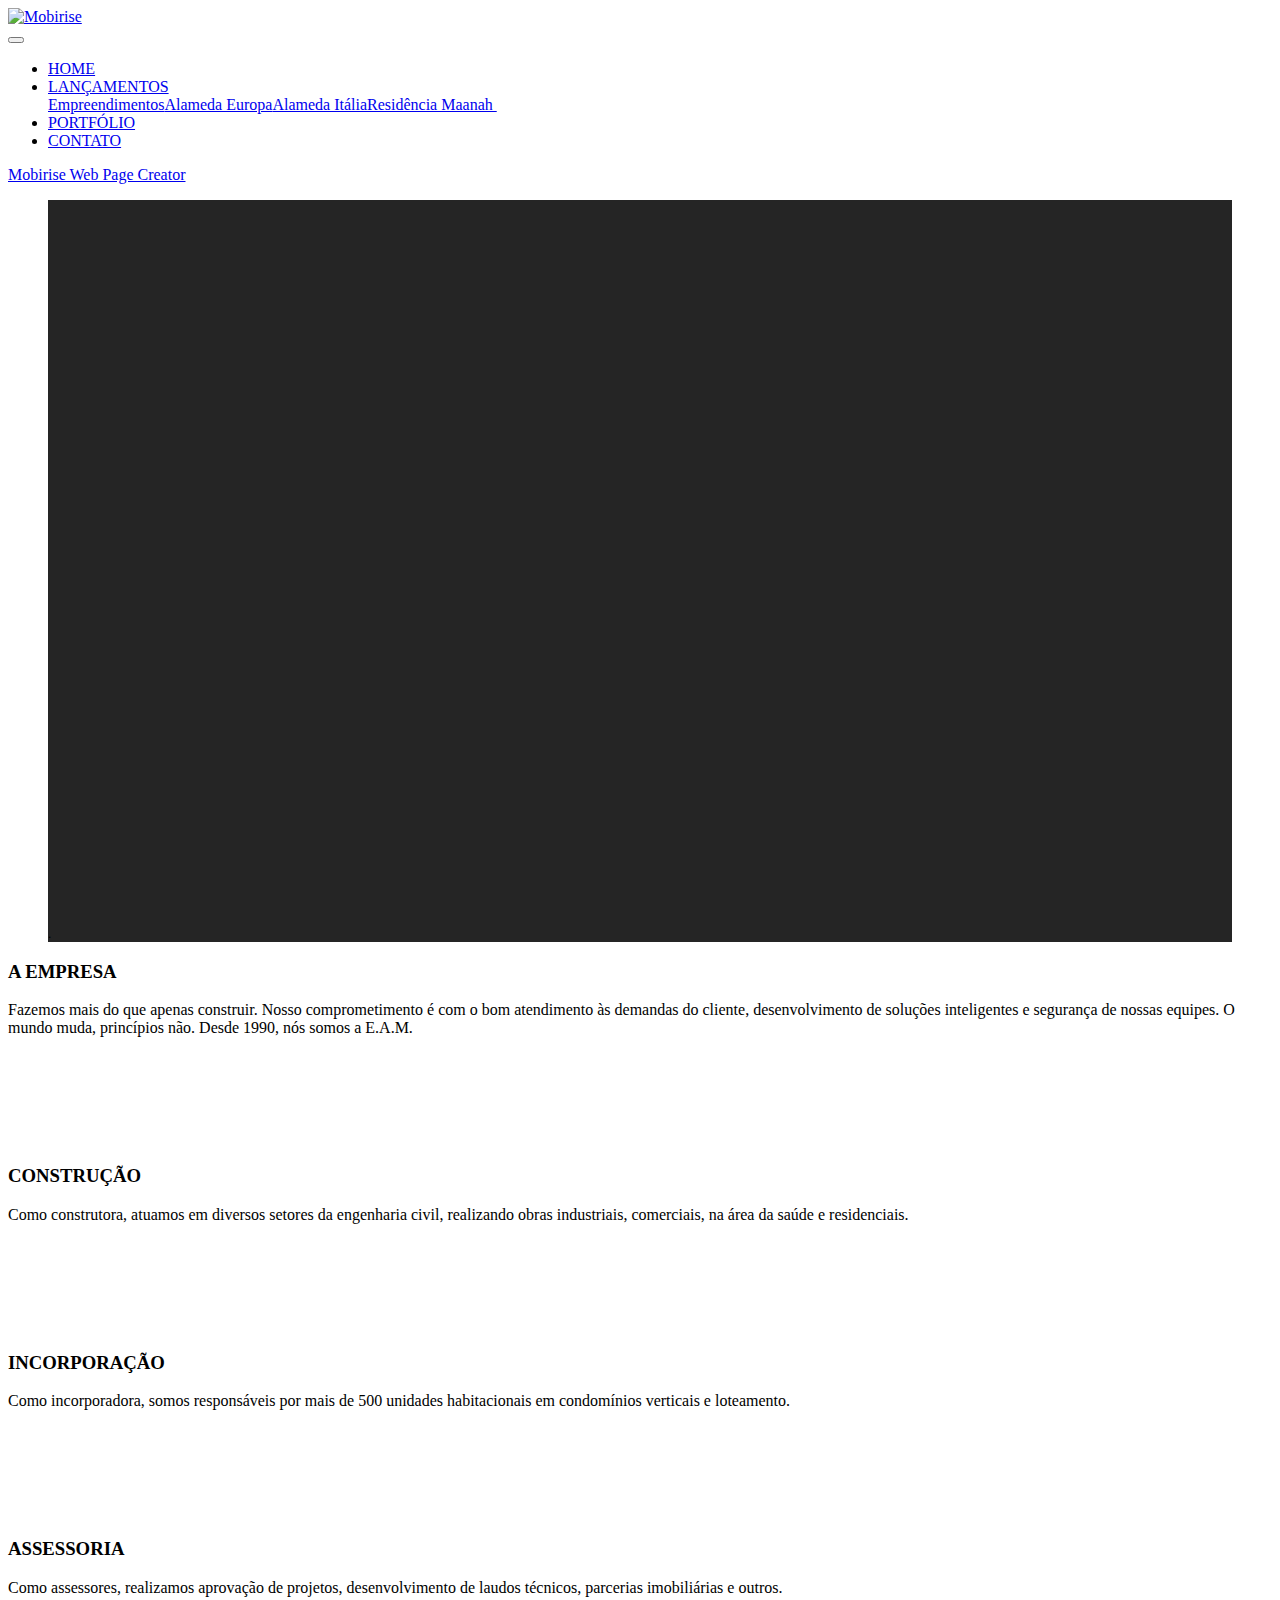
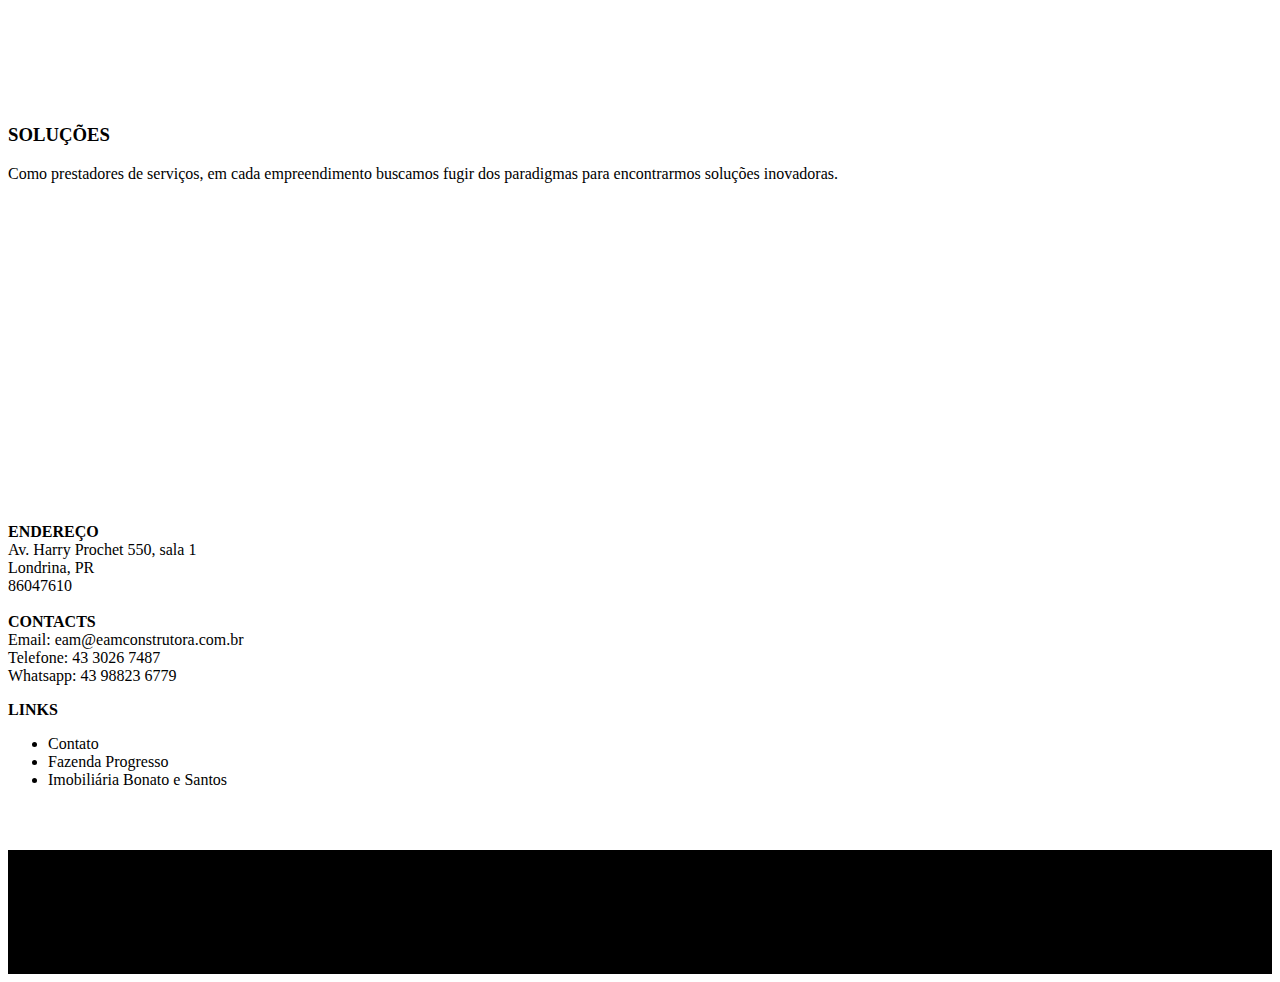
==== index.html @ e1dd5308 "Add files via upload" ====
<!DOCTYPE html>
<html>
<head>
  <!-- Site made with Mobirise Website Builder v3.12.1, https://mobirise.com -->
  <meta charset="UTF-8">
  <meta http-equiv="X-UA-Compatible" content="IE=edge">
  <meta name="generator" content="Mobirise v3.12.1, mobirise.com">
  <meta name="viewport" content="width=device-width, initial-scale=1">
  <link rel="shortcut icon" href="assets/images/home.png" type="image/x-icon">
  <meta name="description" content="">
  
  <link rel="stylesheet" href="https://fonts.googleapis.com/css?family=Roboto:700,400&amp;subset=cyrillic,latin,greek,vietnamese">
  <link rel="stylesheet" href="assets/web/assets/mobirise-icons/mobirise-icons.css">
  <link rel="stylesheet" href="assets/bootstrap/css/bootstrap.min.css">
  <link rel="stylesheet" href="assets/mobirise/css/style.css">
  <link rel="stylesheet" href="assets/dropdown-menu/style.css">
  <link rel="stylesheet" href="assets/mobirise/css/mbr-additional.css" type="text/css">
  
  
  
</head>
<body>
<section id="dropdown-menu-2btn-7">

    <nav class="navbar navbar-dropdown">

        <div class="container">

            <div class="navbar-brand">
                <a href="#bottom" class="navbar-logo"><img src="assets/images/mbr-192x128.jpg" alt="Mobirise"></a>
                
            </div>

            <button class="navbar-toggler pull-xs-right hidden-md-up" type="button" data-toggle="collapse" data-target="#exCollapsingNavbar">
                <div class="hamburger-icon"></div>
            </button>

            <ul class="nav-dropdown collapse pull-xs-right navbar-toggleable-sm nav navbar-nav" id="exCollapsingNavbar"><li class="nav-item"><a class="nav-link link" href="index.html" aria-expanded="false">HOME</a></li><li class="nav-item dropdown"><a class="nav-link link dropdown-toggle" href="lancamentos.html" aria-expanded="false" data-toggle="dropdown-submenu">LANÇAMENTOS</a><div class="dropdown-menu"><a class="dropdown-item" href="empreendimentos.html">Empreendimentos</a><a class="dropdown-item" href="alamedaeuropa.html">Alameda Europa</a><a class="dropdown-item" href="alamedaitalia.html">Alameda Itália</a><a class="dropdown-item" href="residenciamaanah.html">Residência Maanah&nbsp;</a></div></li><li class="nav-item"><a class="nav-link link" href="portfolio.html" aria-expanded="false">PORTFÓLIO</a></li><li class="nav-item"><a class="nav-link link" href="contato.html">CONTATO</a></li></ul>

        </div>

    </nav>

</section>

<section class="engine"><a rel="external" href="https://mobirise.com">Mobirise Web Page Creator</a></section><figure class="mbr-figure mbr-figure--wysiwyg mbr-figure--full-width mbr-figure--caption-outside-bottom mbr-after-navbar" id="video1-3l" style="background-color: rgb(37, 37, 37);">
    
    <div><iframe class="mbr-embedded-video" src="https://www.youtube.com/embed/7kn7x8sRwIQ?rel=0&amp;amp;showinfo=0&amp;autoplay=0&amp;loop=0" width="1280" height="720" frameborder="0" allowfullscreen></iframe></div>
    <figcaption class="mbr-figure__caption mbr-figure__caption--std-grid">
        <small class="mbr-figure__caption-small">.</small>
    </figcaption>
</figure>

<section class="mbr-section" id="header3-r">
    <div class="mbr-section__container container mbr-section__container--isolated">
        <div class="mbr-header mbr-header--wysiwyg row">
            <div class="col-sm-8 col-sm-offset-2">
                <h3 class="mbr-header__text">A EMPRESA</h3>
                <p class="mbr-header__subtext">Fazemos mais do que apenas construir. Nosso comprometimento é com o bom atendimento às demandas do cliente, desenvolvimento de soluções inteligentes e segurança de nossas equipes. O mundo muda, princípios não. Desde 1990, nós somos a E.A.M.</p>
            </div>
        </div>
    </div>
</section>

<section class="mbr-section mbr-section--relative mbr-section--fixed-size" id="features1-p" style="background-color: rgb(255, 255, 255);">
    
    
    <div class="mbr-section__container container mbr-section__container--std-top-padding" style="padding-top: 93px;">
        <div class="mbr-section__row row">
            <div class="mbr-section__col col-xs-12 col-md-3 col-sm-6">
                <div class="mbr-section__container mbr-section__container--center mbr-section__container--middle">
                    <figure class="mbr-figure"><span class="mbri-responsive mbr-iconfont mbr-iconfont-features1"></span></figure>
                </div>
                <div class="mbr-section__container mbr-section__container--middle">
                    <div class="mbr-header mbr-header--reduce mbr-header--center mbr-header--wysiwyg">
                        <h3 class="mbr-header__text">CONSTRUÇÃO</h3>
                    </div>
                </div>
                <div class="mbr-section__container mbr-section__container--last" style="padding-bottom: 93px;">
                    <div class="mbr-article mbr-article--wysiwyg">
                        <p>Como construtora, atuamos em diversos setores da engenharia civil, realizando obras industriais, comerciais, na área da saúde e residenciais.</p>
                    </div>
                </div>
                
            </div>
            <div class="mbr-section__col col-xs-12 col-md-3 col-sm-6">
                <div class="mbr-section__container mbr-section__container--center mbr-section__container--middle">
                    <figure class="mbr-figure"><span class="mbri-map-pin mbr-iconfont mbr-iconfont-features1"></span></figure>
                </div>
                <div class="mbr-section__container mbr-section__container--middle">
                    <div class="mbr-header mbr-header--reduce mbr-header--center mbr-header--wysiwyg">
                        <h3 class="mbr-header__text">INCORPORAÇÃO</h3>
                    </div>
                </div>
                <div class="mbr-section__container mbr-section__container--last" style="padding-bottom: 93px;">
                    <div class="mbr-article mbr-article--wysiwyg">
                        <p>Como incorporadora, somos responsáveis por mais de 500 unidades habitacionais em condomínios verticais e loteamento.</p>
                    </div>
                </div>
                
            </div>
            <div class="clearfix visible-sm-block"></div>
            <div class="mbr-section__col col-xs-12 col-md-3 col-sm-6">
                <div class="mbr-section__container mbr-section__container--center mbr-section__container--middle">
                    <figure class="mbr-figure"><span class="mbri-sites mbr-iconfont mbr-iconfont-features1"></span></figure>
                </div>
                <div class="mbr-section__container mbr-section__container--middle">
                    <div class="mbr-header mbr-header--reduce mbr-header--center mbr-header--wysiwyg">
                        <h3 class="mbr-header__text">ASSESSORIA</h3>
                    </div>
                </div>
                <div class="mbr-section__container mbr-section__container--last" style="padding-bottom: 93px;">
                    <div class="mbr-article mbr-article--wysiwyg">
                        <p>Como assessores, realizamos aprovação de projetos, desenvolvimento de laudos técnicos, parcerias imobiliárias e outros.</p>
                    </div>
                </div>
                
            </div>
            
            <div class="mbr-section__col col-xs-12 col-md-3 col-sm-6">
                <div class="mbr-section__container mbr-section__container--center mbr-section__container--middle">
                    <figure class="mbr-figure"><span class="mbri-magic-stick mbr-iconfont mbr-iconfont-features1"></span></figure>
                </div>
                <div class="mbr-section__container mbr-section__container--middle">
                    <div class="mbr-header mbr-header--reduce mbr-header--center mbr-header--wysiwyg">
                        <h3 class="mbr-header__text">SOLUÇÕES</h3>
                    </div>
                </div>
                <div class="mbr-section__container mbr-section__container--last" style="padding-bottom: 93px;">
                    <div class="mbr-article mbr-article--wysiwyg">
                        <p>Como prestadores de serviços, em cada empreendimento buscamos fugir dos paradigmas para encontrarmos soluções inovadoras.</p>
                    </div>
                </div>
                
            </div>
            
            
            
        </div>
    </div>
</section>

<section class="mbr-section mbr-section--relative mbr-section--fixed-size" id="contacts2-t" style="background-color: rgb(255, 255, 255);">
    
    <div class="mbr-section__container container">
        <div class="mbr-contacts mbr-contacts--wysiwyg row" style="padding-top: 45px; padding-bottom: 45px;">
            <div class="col-sm-6">
                <figure class="mbr-figure mbr-figure--wysiwyg mbr-figure--full-width mbr-figure--no-bg">
                    <div class="mbr-figure__map mbr-figure__map--short"><iframe frameborder="0" style="border:0" src="https://www.google.com/maps/embed/v1/place?key=AIzaSyA0Dx_boXQiwvdz8sJHoYeZNVTdoWONYkU&amp;q=place_id:ChIJj3dD6U9X8JQR0EjD4IgcB3w" allowfullscreen=""></iframe></div>
                </figure>
            </div>
            <div class="col-sm-6">
                <div class="row">
                    <div class="col-sm-5 col-sm-offset-1">
                        <p class="mbr-contacts__text"><strong>ENDEREÇO</strong><br>Av. Harry Prochet 550, sala 1<br>Londrina, PR<br>86047610<br><br>
<strong>CONTACTS</strong><br>Email: eam@eamconstrutora.com.br<br>Telefone: 43 3026 7487<br>Whatsapp: 43 98823 6779<br></p>
                    </div>
                    <div class="col-sm-6"><p class="mbr-contacts__text"><strong>LINKS</strong></p><ul class="mbr-contacts__list"><li>Contato</li><li>Fazenda Progresso</li><li>Imobiliária Bonato e Santos</li></ul></div>
                </div>
            </div>
        </div>
    </div>
</section>

<footer class="mbr-section mbr-section--relative mbr-section--fixed-size" id="footer1-1n" style="background-color: rgb(0, 0, 0);">
    
    <div class="mbr-section__container container">
        <div class="mbr-footer mbr-footer--wysiwyg row" style="padding-top: 36.900000000000006px; padding-bottom: 36.900000000000006px;">
            <div class="col-sm-12">
                <p class="mbr-footer__copyright">Copyright (c) 2017 Projetos Luís Gustavo Borghesan</p>
            </div>
        </div>
    </div>
</footer>


  <script src="assets/web/assets/jquery/jquery.min.js"></script>
  <script src="assets/bootstrap/js/bootstrap.min.js"></script>
  <script src="assets/smooth-scroll/smooth-scroll.js"></script>
  <script src="assets/mobirise/js/script.js"></script>
  <script src="assets/dropdown-menu/script.js"></script>
  
  
</body>
</html>
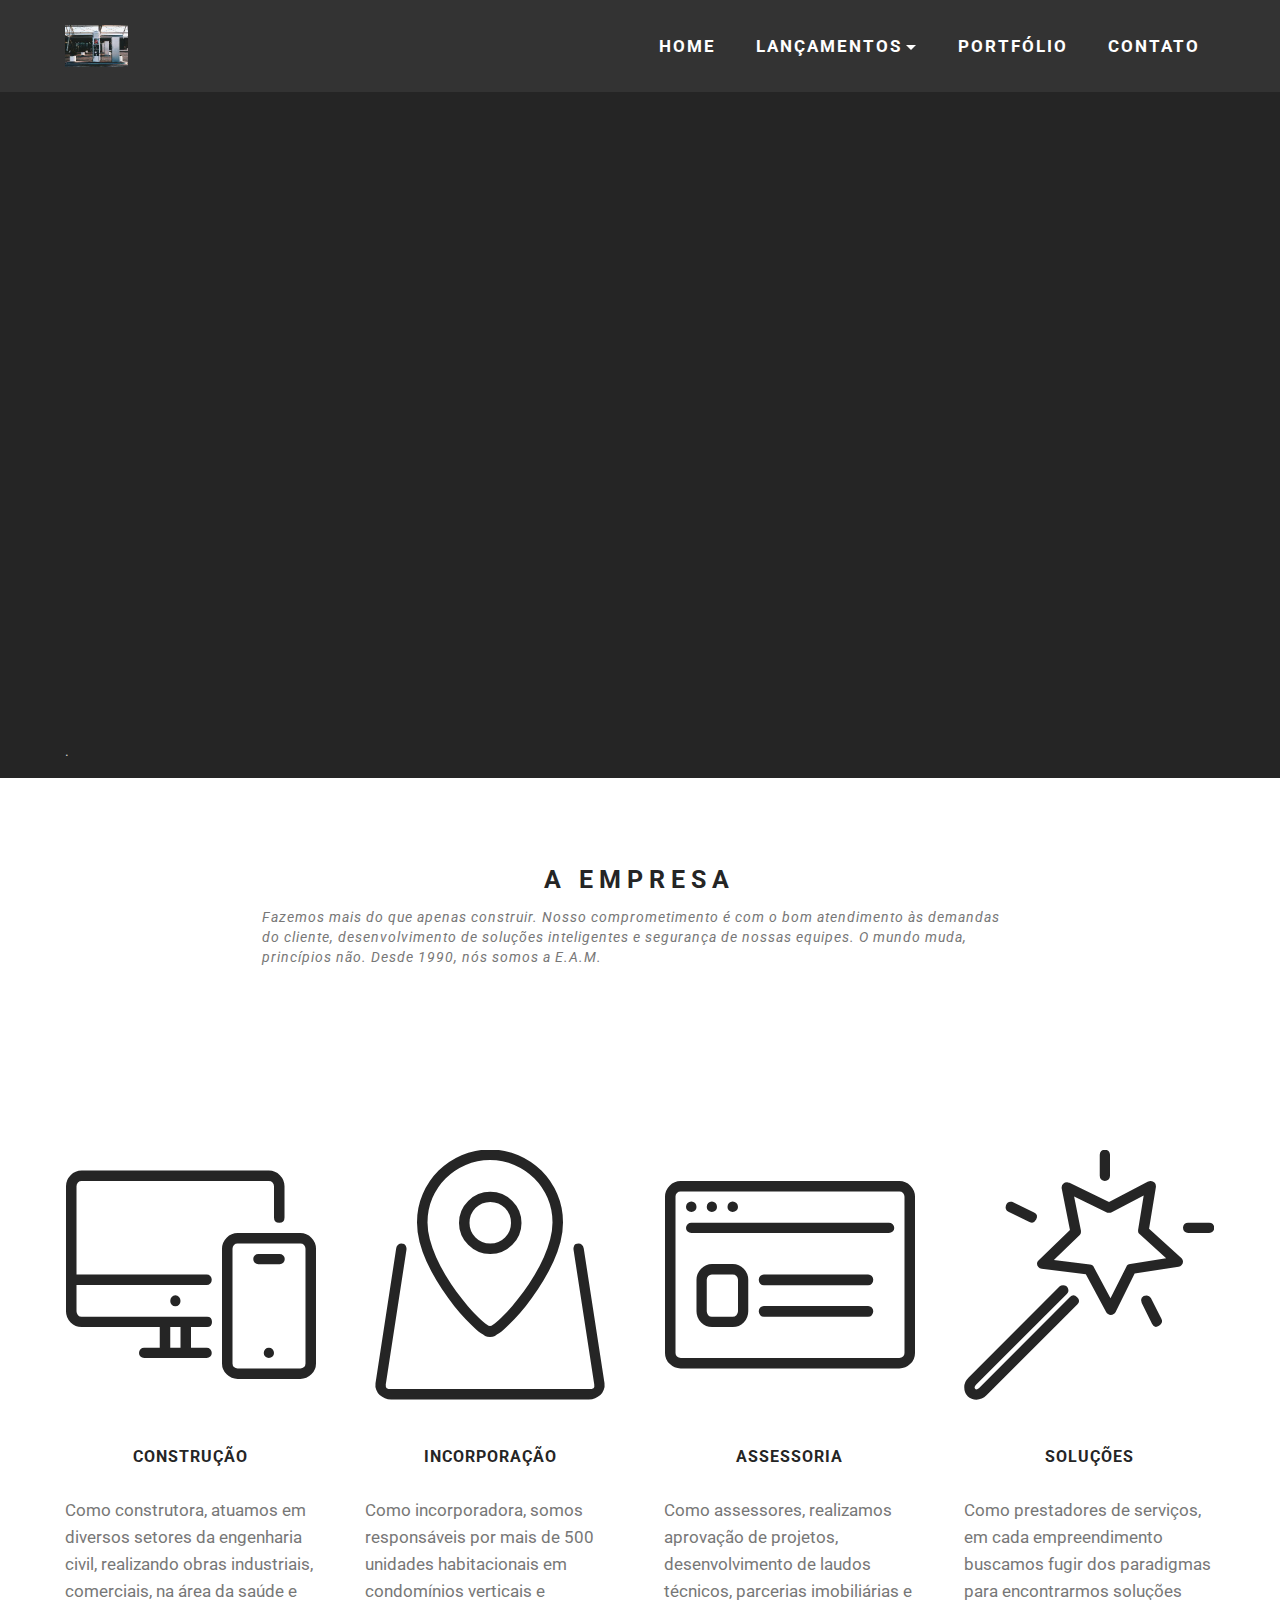
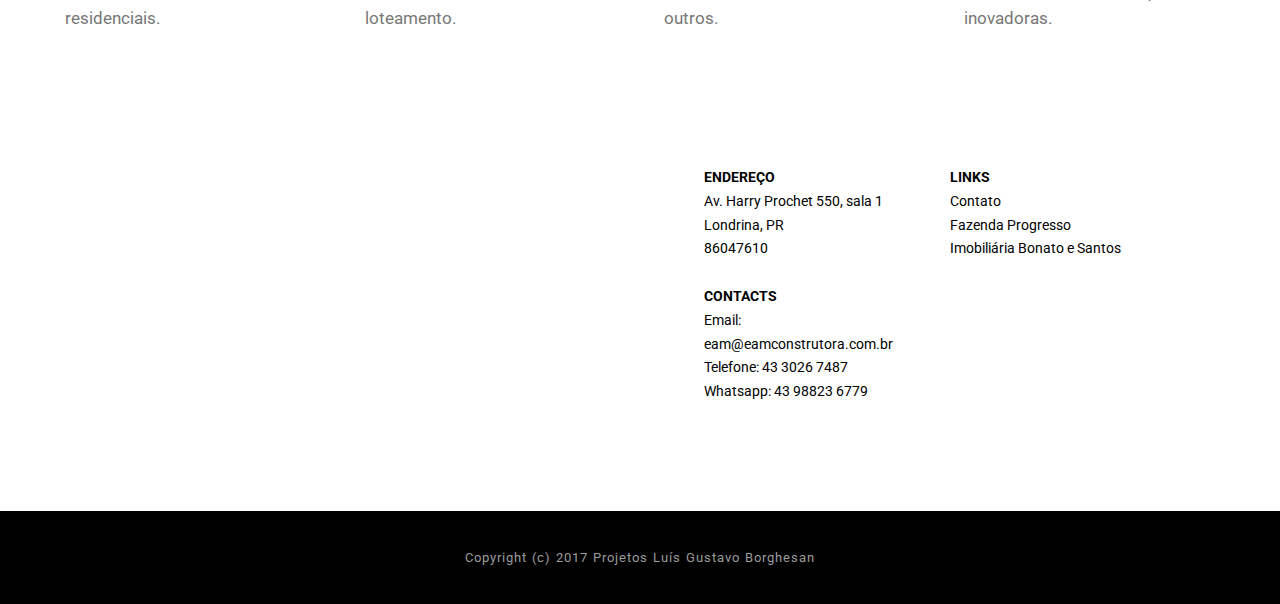
==== commit f5375c8c: "create github pages" ====
--- a/index.html
+++ b/index.html
@@ -43,7 +43,7 @@
 
 </section>
 
-<section class="engine"><a rel="external" href="https://mobirise.com">Mobirise Web Page Creator</a></section><figure class="mbr-figure mbr-figure--wysiwyg mbr-figure--full-width mbr-figure--caption-outside-bottom mbr-after-navbar" id="video1-3l" style="background-color: rgb(37, 37, 37);">
+<section class="engine"><a rel="external" href="https://mobirise.com">https://mobirise.com/</a></section><figure class="mbr-figure mbr-figure--wysiwyg mbr-figure--full-width mbr-figure--caption-outside-bottom mbr-after-navbar" id="video1-3l" style="background-color: rgb(37, 37, 37);">
     
     <div><iframe class="mbr-embedded-video" src="https://www.youtube.com/embed/7kn7x8sRwIQ?rel=0&amp;amp;showinfo=0&amp;autoplay=0&amp;loop=0" width="1280" height="720" frameborder="0" allowfullscreen></iframe></div>
     <figcaption class="mbr-figure__caption mbr-figure__caption--std-grid">
--- a/assets/web/assets/mobirise-icons/mobirise-icons.css
+++ b/assets/web/assets/mobirise-icons/mobirise-icons.css
@@ -0,0 +1,399 @@
+@font-face {
+  font-family: 'MobiriseIcons';
+  src:  url('mobirise-icons.eot?spat4u');
+  src:  url('mobirise-icons.eot?spat4u#iefix') format('embedded-opentype'),
+    url('mobirise-icons.ttf?spat4u') format('truetype'),
+    url('mobirise-icons.woff?spat4u') format('woff'),
+    url('mobirise-icons.svg?spat4u#MobiriseIcons') format('svg');
+  font-weight: normal;
+  font-style: normal;
+}
+
+[class^="mbri-"], [class*=" mbri-"] {
+  /* use !important to prevent issues with browser extensions that change fonts */
+  font-family: MobiriseIcons !important;
+  speak: none;
+  font-style: normal;
+  font-weight: normal;
+  font-variant: normal;
+  text-transform: none;
+  line-height: 1;
+
+  /* Better Font Rendering =========== */
+  -webkit-font-smoothing: antialiased;
+  -moz-osx-font-smoothing: grayscale;
+}
+
+.mbri-alert:before {
+  content: "\e900";
+}
+.mbri-android:before {
+  content: "\e901";
+}
+.mbri-apple:before {
+  content: "\e902";
+}
+.mbri-arrow-next:before {
+  content: "\e903";
+}
+.mbri-arrow-prev:before {
+  content: "\e904";
+}
+.mbri-bookmark:before {
+  content: "\e905";
+}
+.mbri-bootstrap:before {
+  content: "\e906";
+}
+.mbri-briefcase:before {
+  content: "\e907";
+}
+.mbri-browse:before {
+  content: "\e908";
+}
+.mbri-calendar:before {
+  content: "\e909";
+}
+.mbri-camera:before {
+  content: "\e90a";
+}
+.mbri-cart-add:before {
+  content: "\e90b";
+}
+.mbri-cart-full:before {
+  content: "\e90c";
+}
+.mbri-cash:before {
+  content: "\e90d";
+}
+.mbri-change-style:before {
+  content: "\e90e";
+}
+.mbri-chat:before {
+  content: "\e90f";
+}
+.mbri-clock:before {
+  content: "\e910";
+}
+.mbri-close:before {
+  content: "\e911";
+}
+.mbri-cloud:before {
+  content: "\e912";
+}
+.mbri-code:before {
+  content: "\e913";
+}
+.mbri-contact-form:before {
+  content: "\e914";
+}
+.mbri-credit-card:before {
+  content: "\e915";
+}
+.mbri-cursor-click:before {
+  content: "\e916";
+}
+.mbri-cust-feedback:before {
+  content: "\e917";
+}
+.mbri-database:before {
+  content: "\e918";
+}
+.mbri-delivery:before {
+  content: "\e919";
+}
+.mbri-desktop:before {
+  content: "\e91a";
+}
+.mbri-devices:before {
+  content: "\e91b";
+}
+.mbri-down:before {
+  content: "\e91c";
+}
+.mbri-download:before {
+  content: "\e972";
+}
+.mbri-drag-n-drop:before {
+  content: "\e91e";
+}
+.mbri-edit:before {
+  content: "\e91f";
+}
+.mbri-edit2:before {
+  content: "\e920";
+}
+.mbri-error:before {
+  content: "\e921";
+}
+.mbri-extension:before {
+  content: "\e922";
+}
+.mbri-features:before {
+  content: "\e923";
+}
+.mbri-file:before {
+  content: "\e924";
+}
+.mbri-flag:before {
+  content: "\e925";
+}
+.mbri-folder:before {
+  content: "\e926";
+}
+.mbri-gift:before {
+  content: "\e927";
+}
+.mbri-globe:before {
+  content: "\e928";
+}
+.mbri-globe-2:before {
+  content: "\e929";
+}
+.mbri-growing-chart:before {
+  content: "\e92a";
+}
+.mbri-hearth:before {
+  content: "\e92b";
+}
+.mbri-help:before {
+  content: "\e92c";
+}
+.mbri-home:before {
+  content: "\e92d";
+}
+.mbri-hot-cup:before {
+  content: "\e92e";
+}
+.mbri-idea:before {
+  content: "\e92f";
+}
+.mbri-image-gallery:before {
+  content: "\e930";
+}
+.mbri-image-slider:before {
+  content: "\e931";
+}
+.mbri-info:before {
+  content: "\e932";
+}
+.mbri-key:before {
+  content: "\e933";
+}
+.mbri-laptop:before {
+  content: "\e934";
+}
+.mbri-layers:before {
+  content: "\e935";
+}
+.mbri-left:before {
+  content: "\e936";
+}
+.mbri-letter:before {
+  content: "\e937";
+}
+.mbri-like:before {
+  content: "\e938";
+}
+.mbri-link:before {
+  content: "\e939";
+}
+.mbri-lock:before {
+  content: "\e93a";
+}
+.mbri-login:before {
+  content: "\e93b";
+}
+.mbri-logout:before {
+  content: "\e93c";
+}
+.mbri-magic-stick:before {
+  content: "\e93d";
+}
+.mbri-map-pin:before {
+  content: "\e93e";
+}
+.mbri-menu:before {
+  content: "\e93f";
+}
+.mbri-mobile:before {
+  content: "\e940";
+}
+.mbri-mobile2:before {
+  content: "\e941";
+}
+.mbri-mobirise:before {
+  content: "\e942";
+}
+.mbri-music:before {
+  content: "\e943";
+}
+.mbri-new-file:before {
+  content: "\e944";
+}
+.mbri-opened-folder:before {
+  content: "\e945";
+}
+.mbri-pages:before {
+  content: "\e946";
+}
+.mbri-paper-plane:before {
+  content: "\e947";
+}
+.mbri-paperclip:before {
+  content: "\e948";
+}
+.mbri-photo:before {
+  content: "\e949";
+}
+.mbri-photos:before {
+  content: "\e94a";
+}
+.mbri-pin:before {
+  content: "\e94b";
+}
+.mbri-play:before {
+  content: "\e94c";
+}
+.mbri-plus:before {
+  content: "\e94d";
+}
+.mbri-preview:before {
+  content: "\e94e";
+}
+.mbri-print:before {
+  content: "\e94f";
+}
+.mbri-protect:before {
+  content: "\e950";
+}
+.mbri-question:before {
+  content: "\e951";
+}
+.mbri-quote:before {
+  content: "\e952";
+}
+.mbri-refresh:before {
+  content: "\e953";
+}
+.mbri-responsive:before {
+  content: "\e954";
+}
+.mbri-right:before {
+  content: "\e955";
+}
+.mbri-rocket:before {
+  content: "\e956";
+}
+.mbri-sad-face:before {
+  content: "\e957";
+}
+.mbri-sale:before {
+  content: "\e958";
+}
+.mbri-save:before {
+  content: "\e959";
+}
+.mbri-search:before {
+  content: "\e95a";
+}
+.mbri-setting:before {
+  content: "\e95b";
+}
+.mbri-setting2:before {
+  content: "\e95c";
+}
+.mbri-setting3:before {
+  content: "\e95d";
+}
+.mbri-share:before {
+  content: "\e95e";
+}
+.mbri-shopping-bag:before {
+  content: "\e95f";
+}
+.mbri-shopping-basket:before {
+  content: "\e960";
+}
+.mbri-shopping-cart:before {
+  content: "\e961";
+}
+.mbri-sites:before {
+  content: "\e962";
+}
+.mbri-smile-face:before {
+  content: "\e963";
+}
+.mbri-speed:before {
+  content: "\e964";
+}
+.mbri-star:before {
+  content: "\e965";
+}
+.mbri-success:before {
+  content: "\e966";
+}
+.mbri-sun:before {
+  content: "\e967";
+}
+.mbri-tablet:before {
+  content: "\e968";
+}
+.mbri-target:before {
+  content: "\e969";
+}
+.mbri-timer:before {
+  content: "\e96a";
+}
+.mbri-to-ftp:before {
+  content: "\e96b";
+}
+.mbri-to-local-drive:before {
+  content: "\e96c";
+}
+.mbri-touch-swipe:before {
+  content: "\e96d";
+}
+.mbri-touch:before {
+  content: "\e96e";
+}
+.mbri-trash:before {
+  content: "\e96f";
+}
+.mbri-unlock:before {
+  content: "\e970";
+}
+.mbri-up:before {
+  content: "\e971";
+}
+.mbri-upload:before {
+  content: "\e91d";
+}
+.mbri-user:before {
+  content: "\e973";
+}
+.mbri-user2:before {
+  content: "\e974";
+}
+.mbri-users:before {
+  content: "\e975";
+}
+.mbri-video:before {
+  content: "\e976";
+}
+.mbri-video-play:before {
+  content: "\e977";
+}
+.mbri-watch:before {
+  content: "\e978";
+}
+.mbri-website-theme:before {
+  content: "\e979";
+}
+.mbri-wifi:before {
+  content: "\e97a";
+}
+.mbri-windows:before {
+  content: "\e97b";
+}
+
--- a/assets/mobirise/css/style.css
+++ b/assets/mobirise/css/style.css
@@ -0,0 +1,1744 @@
+.is-builder .animated {
+  -webkit-animation-name: none !important;
+  animation-name: none !important;
+}
+html {
+  position: relative;
+  min-height: 100%;
+}
+.mbr-embedded-video {
+  position: relative;
+}
+.mbr-background-video,
+.mbr-background-video-preview {
+  bottom: 0;
+  left: 0;
+  overflow: hidden;
+  position: absolute;
+  right: 0;
+  top: 0;
+}
+.mbr-parallax-background,
+.mbr-background {
+  background-attachment: fixed !important;
+  background-position: 50% 0;
+  background-repeat: no-repeat;
+  background-size: cover !important;
+}
+.mbr-hidden-scrollbar .mbr-parallax-background {
+  background-size: auto 130%;
+}
+.mobile .mbr-parallax-background {
+  background-attachment: scroll !important;
+}
+.mbr-background {
+  background-attachment: scroll !important;
+}
+.mbr-navbar {
+  position: relative;
+  width: 100%;
+}
+.mbr-navbar:before {
+  content: "";
+  display: block;
+}
+.mbr-navbar__brand-link:after,
+.mbr-navbar__brand-img {
+  max-height: 74px;
+  height: 100%;
+}
+.mbr-navbar:before,
+.mbr-navbar__container {
+  height: 98px;
+}
+.mbr-navbar--ss .mbr-navbar__brand-link:after,
+.mbr-navbar--ss .mbr-navbar__brand-img {
+  height: 74px;
+}
+.mbr-navbar--ss:before,
+.mbr-navbar--ss .mbr-navbar__container {
+  height: 98px;
+}
+.mbr-navbar--xs .mbr-navbar__brand-link:after,
+.mbr-navbar--xs .mbr-navbar__brand-img {
+  height: 32px;
+}
+.mbr-navbar--xs:before,
+.mbr-navbar--xs .mbr-navbar__container {
+  height: 56px;
+}
+.mbr-navbar--s .mbr-navbar__brand-link:after,
+.mbr-navbar--s .mbr-navbar__brand-img {
+  height: 48px;
+}
+.mbr-navbar--s:before,
+.mbr-navbar--s .mbr-navbar__container {
+  height: 72px;
+}
+.mbr-navbar--m .mbr-navbar__brand-link:after,
+.mbr-navbar--m .mbr-navbar__brand-img {
+  height: 64px;
+}
+.mbr-navbar--m:before,
+.mbr-navbar--m .mbr-navbar__container {
+  height: 88px;
+}
+.mbr-navbar--l .mbr-navbar__brand-link:after,
+.mbr-navbar--l .mbr-navbar__brand-img {
+  height: 96px;
+}
+.mbr-navbar--l:before,
+.mbr-navbar--l .mbr-navbar__container {
+  height: 120px;
+}
+.mbr-navbar--xl .mbr-navbar__brand-link:after,
+.mbr-navbar--xl .mbr-navbar__brand-img {
+  height: 128px;
+}
+.mbr-navbar--xl:before,
+.mbr-navbar--xl .mbr-navbar__container {
+  height: 152px;
+}
+.mbr-navbar--short .mbr-navbar__brand-link:after,
+.mbr-navbar--short .mbr-navbar__brand-img {
+  height: 40px;
+}
+.mbr-navbar--short .mbr-brand__logo .mbr-iconfont{
+  font-size: 40px;
+}
+.mbr-navbar--short:before,
+.mbr-navbar--short .mbr-navbar__container {
+  height: 64px;
+}
+.mbr-navbar--short .mbr-navbar__container {
+  padding: 12px 0;
+}
+@media (max-width: 767px) {
+  .mbr-navbar--short .mbr-navbar__brand-link:after,
+  .mbr-navbar--short .mbr-navbar__brand-img {
+    height: 31px;
+  }
+  .mbr-navbar--short:before,
+  .mbr-navbar--short .mbr-navbar__container {
+    height: 45px;
+  }
+  .mbr-navbar--short .mbr-navbar__container {
+    padding: 7px 0;
+  }
+}
+.mbr-navbar__brand-img {
+  position: relative;
+}
+.mbr-navbar__brand-img,
+.mbr-navbar__container,
+.mbr-navbar__section {
+  -webkit-transition: all 300ms ease-in-out 0s;
+  -o-transition: all 300ms ease-in-out 0s;
+  transition: all 300ms ease-in-out 0s;
+}
+.mbr-navbar__section {
+  background: #2c2c2c;
+  height: auto;
+  position: absolute;
+  top: 0;
+  width: 100%;
+  z-index: 1000;
+}
+.mbr-navbar__container {
+  display: table;
+  padding: 12px 0;
+  width: 100%;
+}
+.mbr-navbar__menu-box {
+  display: table;
+  width: 100%;
+}
+.mbr-navbar__menu-box--inline-left,
+.mbr-navbar__menu-box--inline-center,
+.mbr-navbar__menu-box--inline-right {
+  display: block;
+  text-align: left;
+}
+.mbr-navbar__menu-box--inline-center {
+  text-align: center;
+}
+.mbr-navbar__menu-box--inline-right {
+  text-align: right;
+}
+.mbr-navbar__column {
+  display: table-cell;
+  vertical-align: middle;
+}
+.mbr-navbar__column--xxs {
+  width: 1%;
+}
+.mbr-navbar__column--xs {
+  width: 10%;
+}
+.mbr-navbar__column--s {
+  width: 20%;
+}
+.mbr-navbar__column--m {
+  width: 30%;
+}
+.mbr-navbar__column--l {
+  width: 40%;
+}
+.mbr-navbar__column--xl {
+  width: 50%;
+}
+.mbr-navbar__menu-box--inline-left .mbr-navbar__column,
+.mbr-navbar__menu-box--inline-center .mbr-navbar__column,
+.mbr-navbar__menu-box--inline-right .mbr-navbar__column {
+  display: inline-block;
+}
+.mbr-navbar__items {
+  float: left;
+  padding-left: 0px;
+  position: relative;
+  left: -20px;
+}
+.mbr-navbar__items--right {
+  float: right;
+  left: 0;
+}
+.float-left {
+  float: left;
+}
+.mbr-navbar__item {
+  display: block;
+  float: left;
+  position: relative;
+}
+.mbr-navbar__hamburger {
+  display: none;
+  margin-top: -11px;
+  position: absolute;
+  right: 0;
+  top: 50%;
+  z-index: 10000;
+}
+.mbr-navbar--collapsed .mbr-navbar__container {
+  position: relative;
+}
+.mbr-navbar--collapsed .mbr-navbar__column {
+  display: block;
+  width: 100%;
+}
+.mbr-navbar--collapsed .mbr-navbar__items--right {
+  padding-top: 13px;
+}
+.mbr-navbar--collapsed .mbr-navbar__menu {
+  background: rgba(0, 0, 0, 0.9);
+  display: none;
+  height: 100%;
+  left: 0;
+  position: fixed;
+  top: 0;
+  width: 100%;
+  z-index: 9999;
+}
+.mbr-navbar--collapsed .mbr-navbar__menu-box {
+  display: table-cell;
+  vertical-align: middle;
+}
+.mbr-navbar--collapsed .mbr-navbar__items {
+  float: none;
+}
+.mbr-navbar--collapsed .mbr-navbar__item {
+  float: none;
+}
+.mbr-navbar--collapsed .mbr-navbar__hamburger {
+  display: block;
+}
+.mbr-navbar--collapsed.mbr-navbar--open .mbr-navbar__menu {
+  display: table;
+}
+.mbr-navbar--collapsed.mbr-navbar--open:not(.mbr-navbar--sticky) .mbr-navbar__section {
+  background: none;
+  position: fixed;
+}
+.mbr-navbar--collapsed.mbr-navbar--open .mbr-navbar__brand {
+  visibility: hidden;
+}
+.mbr-navbar--collapsed.mbr-navbar--sticky.mbr-navbar--open .mbr-navbar__brand {
+  visibility: visible;
+}
+.mbr-navbar--collapsed.mbr-navbar--open .mbr-navbar__brand-img,
+.mbr-navbar--collapsed.mbr-navbar--open .mbr-navbar__container {
+  -webkit-transition: none;
+  -o-transition: none;
+  transition: none;
+}
+.mbr-navbar--freeze.mbr-navbar--collapsed.mbr-navbar--open .mbr-navbar__hamburger,
+.mbr-navbar--freeze.mbr-navbar--collapsed.mbr-navbar--open .mbr-navbar__hamburger:hover {
+  color: #fff !important;
+}
+.mbr-navbar--sticky .mbr-navbar__section {
+  position: fixed;
+}
+.mbr-navbar--absolute {
+  position: absolute;
+}
+/* fix for popup menu conflict */
+@media (max-width: 480px) {
+  .mbr-navbar--absolute.mbr-navbar[id^=menu-] {
+    position: absolute;
+  }
+}
+.mbr-navbar--transparent .mbr-navbar__section {
+  background: none;
+}
+.mbr-navbar--stuck .mbr-navbar__section,
+.mbr-navbar--relative .mbr-navbar__section {
+  background: #2c2c2c;
+}
+@media (max-width: 991px) {
+  .mbr-navbar--auto-collapse .mbr-navbar__container {
+    position: relative;
+  }
+  .mbr-navbar--auto-collapse .mbr-navbar__column {
+    display: block;
+    width: 100%;
+  }
+  .mbr-navbar__column {
+    max-height: 100vh;
+    overflow-x: hidden;
+    overflow-y:auto;
+  }
+  .mbr-navbar__column::-webkit-scrollbar {
+    display:none;
+  }
+  .mbr-navbar--auto-collapse .mbr-navbar__items--right {
+    padding-top: 13px;
+  }
+  .mbr-navbar--auto-collapse .mbr-navbar__menu {
+    background: rgba(0, 0, 0, 0.9);
+    display: none;
+    height: 100%;
+    left: 0;
+    position: fixed;
+    top: 0;
+    width: 100%;
+    z-index: 9999;
+  }
+  .mbr-navbar--auto-collapse .mbr-navbar__menu-box {
+    display: table-cell;
+    vertical-align: middle;
+  }
+  .mbr-navbar--auto-collapse .mbr-navbar__items {
+    float: none;
+  }
+  .mbr-navbar--auto-collapse .mbr-navbar__item {
+    float: none;
+  }
+  .mbr-navbar--auto-collapse .mbr-navbar__hamburger {
+    display: block;
+  }
+  .mbr-navbar--auto-collapse.mbr-navbar--open .mbr-navbar__menu {
+    display: table;
+  }
+  .mbr-navbar--auto-collapse.mbr-navbar--open:not(.mbr-navbar--sticky) .mbr-navbar__section {
+    background: none;
+    position: fixed;
+  }
+  .mbr-navbar--auto-collapse.mbr-navbar--open .mbr-navbar__brand {
+    visibility: hidden;
+  }
+  .mbr-navbar--auto-collapse.mbr-navbar--sticky.mbr-navbar--open .mbr-navbar__brand {
+    visibility: visible;
+  }
+  .mbr-navbar--auto-collapse.mbr-navbar--open .mbr-navbar__brand-img,
+  .mbr-navbar--auto-collapse.mbr-navbar--open .mbr-navbar__container {
+    -webkit-transition: none;
+    -o-transition: none;
+    transition: none;
+  }
+}
+.mbr-after-navbar:before {
+  content: "";
+  display: block;
+  height: 98px;
+}
+.mbr-hamburger {
+  cursor: pointer;
+  height: 23px;
+  width: 30px;
+}
+.mbr-hamburger:focus {
+  outline: none;
+}
+.mbr-hamburger__line,
+.mbr-hamburger__line:before,
+.mbr-hamburger__line:after {
+  content: "";
+  position: absolute;
+  display: block;
+  height: 1px;
+  cursor: pointer;
+}
+.mbr-hamburger__line,
+.mbr-hamburger__line:before,
+.mbr-hamburger__line:after {
+  width: 30px;
+  border-bottom: 5px solid;
+  top: 9px;
+}
+.mbr-hamburger__line:before {
+  top: -9px;
+}
+.mbr-hamburger__line:after {
+  top: 9px;
+}
+.mbr-hamburger__line,
+.mbr-hamburger__line:before,
+.mbr-hamburger__line:after {
+  -webkit-transition: all 300ms ease-in-out;
+  transition: all 300ms ease-in-out;
+}
+.mbr-hamburger--open .mbr-hamburger__line {
+  border-color: transparent;
+}
+.mbr-hamburger--open .mbr-hamburger__line:before,
+.mbr-hamburger--open .mbr-hamburger__line:after {
+  top: 0;
+}
+.mbr-hamburger--open .mbr-hamburger__line:before {
+  -ms-transform: rotate(45deg);
+  -webkit-transform: rotate(45deg);
+  transform: rotate(45deg);
+}
+.mbr-hamburger--open .mbr-hamburger__line:after {
+  top: 10px;
+  -ms-transform: translatey(-10px) rotate(-45deg);
+  -webkit-transform: translatey(-10px) rotate(-45deg);
+  transform: translatey(-10px) rotate(-45deg);
+}
+@media (max-width: 767px) {
+  .mbr-hamburger {
+    height: 23px;
+    width: 27px;
+  }
+  .mbr-hamburger__line,
+  .mbr-hamburger__line:before,
+  .mbr-hamburger__line:after {
+    width: 27px;
+    border-bottom: 4px solid;
+    top: 9px;
+  }
+  .mbr-hamburger__line:before {
+    top: -9px;
+  }
+  .mbr-hamburger__line:after {
+    top: 9px;
+  }
+}
+
+.navbar-dropdown .hamburger-icon {
+  content: "";
+  width: 16px;
+  -webkit-box-shadow: 0 -6px 0 1px,0 0 0 1px,0 6px 0 1px;
+  -moz-box-shadow: 0 -6px 0 1px,0 0 0 1px,0 6px 0 1px;
+  box-shadow: 0 -6px 0 1px,0 0 0 1px,0 6px 0 1px;
+}
+
+.mbr-brand {
+  display: block;
+  float: left;
+  position: relative;
+}
+.mbr-brand,
+.mbr-brand:hover {
+  text-decoration: none;
+}
+.mbr-brand__name {
+  display: block;
+  font-weight: bold;
+  margin-top: 5px;
+  text-align: center;
+}
+.mbr-brand__name,
+.mbr-brand__name:hover {
+  text-decoration: none;
+}
+.mbr-brand--inline {
+  display: table;
+}
+.mbr-brand--inline:after {
+  content: "";
+  display: table-cell;
+  width: 1px;
+}
+.mbr-brand--inline .mbr-brand__logo,
+.mbr-brand--inline .mbr-brand__name {
+  display: table-cell;
+  vertical-align: middle;
+}
+.mbr-brand--inline .mbr-brand__logo {
+  padding-right: 10px;
+}
+.mbr-brand--inline .mbr-brand__name {
+  margin: 0;
+  text-align: left;
+}
+.mbr-form {
+  display: table;
+  margin-top: -13px;
+  position: relative;
+  top: 14px;
+  width: 100%;
+}
+.mbr-form__left,
+.mbr-form__right {
+  display: table-cell;
+  vertical-align: top;
+}
+.mbr-form__left {
+  padding-right: 3px;
+}
+.mbr-form__right {
+  width: 1px;
+}
+@media (max-width: 530px) {
+  .mbr-form {
+    display: block;
+    margin-top: -27px;
+    position: relative;
+    top: 26px;
+  }
+  .mbr-form__left,
+  .mbr-form__right {
+    display: block;
+  }
+  .mbr-form__left {
+    margin-bottom: 12px;
+    padding-right: 0;
+  }
+  .mbr-form__right {
+    width: 100%;
+  }
+}
+.mbr-section {
+  padding: 0 20px;
+}
+.mbr-section--no-padding {
+  padding: 0;
+}
+.mbr-section--relative {
+  position: relative;
+}
+.mbr-section--fixed-size {
+  overflow: hidden;
+}
+.mbr-section--full-height {
+  height: 100vh;
+}
+.mbr-section--full-height.mbr-after-navbar:before {
+  display: none;
+}
+.mbr-section--bg-adapted {
+  background-attachment: scroll;
+  background-position: 50% 0;
+  background-repeat: no-repeat;
+  background-size: cover;
+}
+.mbr-section--gray {
+  background-color: #444444;
+}
+.mbr-section--light-gray {
+  background-color: #f0f0f0;
+}
+.mbr-section--dark-gray {
+  background-color: #3c3c3c;
+}
+.mbr-section__container {
+  padding: 0;
+  position: relative;
+  z-index: 3;
+}
+.mbr-section__container--center {
+  text-align: center;
+}
+.mbr-section__container--std-padding {
+  padding: 93px 0;
+}
+.mbr-section__container--std-top-padding {
+  padding-top: 93px;
+}
+.mbr-section__container--std-bot-padding {
+  padding-bottom: 93px;
+}
+.mbr-section__container--sm-padding {
+  padding: 41px 0;
+}
+.mbr-section__container--sm-top-padding {
+  padding-top: 41px;
+}
+.mbr-section__container--sm-bot-padding {
+  padding-bottom: 41px;
+}
+.mbr-section__container--isolated {
+  padding-bottom: 93px;
+  padding-top: 93px;
+}
+.mbr-section__container--first {
+  padding-top: 93px;
+  padding-bottom: 41px;
+}
+.mbr-section__container--middle {
+  padding-bottom: 41px;
+}
+.mbr-section__container--last {
+  padding-bottom: 93px;
+}
+.mbr-section__row {
+  margin-left: -24px;
+  margin-right: -24px;
+}
+.mbr-section__col {
+  overflow: hidden;
+  padding-left: 24px;
+  padding-right: 24px;
+}
+.mbr-section__left {
+  padding-right: 40px;
+}
+.mbr-section__right {
+  padding-left: 15px;
+}
+.mbr-section__header {
+  line-height: 1.5em;
+  margin: -10px 0 0;
+  text-align: center;
+}
+@media (min-width: 768px) {
+  .mbr-section--short-paddings .mbr-section__container--std-padding {
+    padding: 59px 0;
+  }
+  .mbr-section--short-paddings .mbr-section__container--std-top-padding {
+    padding-top: 59px;
+  }
+  .mbr-section--short-paddings .mbr-section__container--std-bot-padding {
+    padding-bottom: 59px;
+  }
+  .mbr-section--short-paddings .mbr-section__container--sm-padding {
+    padding: 41px 0;
+  }
+  .mbr-section--short-paddings .mbr-section__container--sm-top-padding {
+    padding-top: 41px;
+  }
+  .mbr-section--short-paddings .mbr-section__container--sm-bot-padding {
+    padding-bottom: 41px;
+  }
+  .mbr-section--short-paddings .mbr-section__container--isolated {
+    padding-bottom: 59px;
+    padding-top: 59px;
+  }
+  .mbr-section--short-paddings .mbr-section__container--first {
+    padding-top: 59px;
+    padding-bottom: 41px;
+  }
+  .mbr-section--short-paddings .mbr-section__container--middle {
+    padding-bottom: 41px;
+  }
+  .mbr-section--short-paddings .mbr-section__container--last {
+    padding-bottom: 59px;
+  }
+}
+@media (max-width: 767px) {
+  .mbr-section__left {
+    padding-right: 15px;
+  }
+  .mbr-section__right {
+    padding-left: 15px;
+    padding-top: 51px;
+  }
+}
+.mbr-arrow {
+  bottom: 71px;
+  left: 0;
+  line-height: 1px;
+  padding: 0 20px;
+  position: absolute;
+  width: 100%;
+  z-index: 3;
+}
+.mbr-arrow__link {
+  display: inline-block;
+  font-size: 26px;
+}
+.mbr-arrow__link,
+.mbr-arrow__link:hover,
+.mbr-arrow__link:focus {
+  color: #fff;
+}
+.mbr-arrow--floating .mbr-arrow__link {
+  -webkit-animation: floating-arrow 1.6s infinite ease-in-out 0s;
+  -o-animation: floating-arrow 1.6s infinite ease-in-out 0s;
+  animation: floating-arrow 1.6s infinite ease-in-out 0s;
+}
+@-webkit-keyframes floating-arrow {
+  from {
+    -webkit-transform: translateY(0);
+    transform: translateY(0);
+  }
+  65% {
+    -webkit-transform: translateY(11px);
+    transform: translateY(11px);
+  }
+  to {
+    -webkit-transform: translateY(0);
+    transform: translateY(0);
+  }
+}
+@-o-keyframes floating-arrow {
+  from {
+    -webkit-transform: translateY(0);
+    transform: translateY(0);
+  }
+  65% {
+    -webkit-transform: translateY(11px);
+    transform: translateY(11px);
+  }
+  to {
+    -webkit-transform: translateY(0);
+    transform: translateY(0);
+  }
+}
+@keyframes floating-arrow {
+  from {
+    -webkit-transform: translateY(0);
+    transform: translateY(0);
+  }
+  65% {
+    -webkit-transform: translateY(11px);
+    transform: translateY(11px);
+  }
+  to {
+    -webkit-transform: translateY(0);
+    transform: translateY(0);
+  }
+}
+.mbr-arrow--dark .mbr-arrow__link,
+.mbr-arrow--dark .mbr-arrow__link:hover,
+.mbr-arrow--dark .mbr-arrow__link:focus {
+  color: #252525;
+}
+@media (max-width: 767px) {
+  .mbr-arrow {
+    bottom: 41px;
+  }
+}
+@media (max-width: 320px) {
+  .mbr-arrow {
+    bottom: 21px;
+    text-align: center;
+  }
+}
+@media all and (device-width: 320px) and (device-height: 568px) and (orientation: portrait) {
+  .mbr-arrow {
+    bottom: 31px;
+  }
+}
+.mbr-box {
+  display: table;
+  width: 100%;
+}
+.mbr-box--fixed {
+  table-layout: fixed;
+}
+.mbr-box--stretched {
+  height: 100%;
+}
+.mbr-box__magnet {
+  display: table-cell;
+  float: none;
+  height: 100%;
+  margin-bottom: 0;
+  margin-top: 0;
+  text-align: center;
+  vertical-align: middle;
+}
+.mbr-box__magnet--sm-padding {
+  padding: 41px 0;
+}
+.mbr-box__magnet--top-left,
+.mbr-box__magnet--top-center,
+.mbr-box__magnet--top-right {
+  vertical-align: top;
+}
+.mbr-box__magnet--bottom-left,
+.mbr-box__magnet--bottom-center,
+.mbr-box__magnet--bottom-right {
+  vertical-align: bottom;
+}
+.mbr-box__magnet--top-left,
+.mbr-box__magnet--center-left,
+.mbr-box__magnet--bottom-left {
+  text-align: left;
+}
+.mbr-box__magnet--top-right,
+.mbr-box__magnet--center-right,
+.mbr-box__magnet--bottom-right {
+  text-align: right;
+}
+.mbr-box__container {
+  height: 50%;
+}
+@media (max-width: 767px) {
+  .mbr-box__container {
+    height: 100%;
+  }
+  .mbr-box--adapted {
+    display: block;
+  }
+  .mbr-box--adapted > .mbr-box__magnet {
+    display: block;
+    height: auto;
+  }
+}
+.mbr-overlay {
+  background: #222;
+  bottom: 0;
+  left: 0;
+  position: absolute;
+  right: 0;
+  top: 0;
+  z-index: 2;
+}
+.mbr-google-map__marker {
+  color: #252525;
+  display: none;
+  margin: 0;
+}
+.mbr-google-map--loaded .mbr-google-map__marker {
+  display: block;
+}
+.mbr-hero {
+  color: #fff;
+  position: relative;
+}
+.mbr-hero__text {
+  font-size: 46px;
+  font-weight: bold;
+  left: -2px;
+  letter-spacing: 2px;
+  line-height: 50px;
+  margin: -18px 0 1px 0;
+  padding-bottom: 41px;
+  position: relative;
+  top: 8px;
+}
+.mbr-hero__subtext {
+  font-size: 21px;
+  line-height: 29px;
+  margin: -32px 0 3px 0;
+  padding: 0 0 41px 0;
+  position: relative;
+  top: 6px;
+}
+.mbr-figure {
+  display: inline-block;
+  /*line-height: 1px;*/
+  margin: 0;
+  max-width: 100%;
+  overflow: hidden;
+  position: relative;
+}
+.mbr-figure--no-bg {
+  background: none;
+}
+.mbr-figure--full-width {
+  display: block;
+  width: 100%;
+}
+.mbr-figure.mbr-after-navbar:before {
+  display: none;
+}
+.mbr-figure--full-width iframe,
+.mbr-figure--full-width .mbr-figure__img,
+.mbr-figure--full-width .mbr-figure__map {
+  width: 100%;
+}
+.mbr-figure iframe,
+.mbr-figure__img,
+.mbr-figure__map {
+  max-width: 100%;
+}
+@-webkit-keyframes mapCircleLoading {
+  from {
+    -webkit-transform: rotate(0deg);
+  }
+  to {
+    -webkit-transform: rotate(359deg);
+  }
+}
+@keyframes mapCircleLoading {
+  from {
+    transform: rotate(0deg);
+  }
+  to {
+    transform: rotate(359deg);
+  }
+}
+.mbr-figure__map {
+  height: 400px;
+  position: relative;
+}
+.mbr-figure__map--short {
+  height: 300px;
+}
+.mbr-figure__map iframe {
+  height: 100%;
+  width: 100%;
+}
+.mbr-figure__map [data-state-details] {
+  color: #6b6763;
+  font-family: "Roboto", Helvetica, Arial, sans-serif;
+  height: 1.5em;
+  margin-top: -0.75em;
+  padding-left: 20px;
+  padding-right: 20px;
+  position: absolute;
+  text-align: center;
+  top: 50%;
+  width: 100%;
+}
+.mbr-figure__map[data-state] {
+  background: #e9e5dc;
+}
+.mbr-figure__map[data-state="loading"] [data-state-details] {
+  display: none;
+}
+.mbr-figure__map[data-state="loading"]::after {
+  content: "";
+  -webkit-animation: mapCircleLoading .6s infinite linear;
+  animation: mapCircleLoading .6s infinite linear;
+  border-radius: 50%;
+  border: 6px rgba(255, 255, 255, 0.35) solid;
+  border-top-color: #fff;
+  height: 40px;
+  left: 50%;
+  margin-left: -20px;
+  margin-top: -20px;
+  position: absolute;
+  top: 50%;
+  width: 40px;
+}
+.mbr-figure__caption {
+  background: rgba(0, 0, 0, 0.5);
+  bottom: 0;
+  color: #fff;
+  display: block;
+  font-size: 17px;
+  left: 0;
+  line-height: 1.3em;
+  min-height: 53px;
+  padding: 17px 20px;
+  position: absolute;
+  text-align: left;
+  width: 100%;
+}
+.mbr-figure__caption--no-padding {
+  padding: 17px 0;
+}
+.mbr-figure--wysiwyg .mbr-figure__caption a,
+.mbr-figure--wysiwyg .mbr-figure__caption a:hover {
+  color: inherit;
+  text-decoration: underline;
+}
+.mbr-figure--caption-inside-top .mbr-figure__caption {
+  bottom: auto;
+  top: 0;
+}
+.mbr-figure--caption-outside-top .mbr-figure__caption,
+.mbr-figure--caption-outside-bottom .mbr-figure__caption {
+  background: none;
+  position: relative;
+}
+.mbr-figure--no-bg.mbr-figure--caption-outside-top .mbr-figure__caption,
+.mbr-figure--no-bg.mbr-figure--caption-outside-bottom .mbr-figure__caption {
+  color: #252525;
+}
+.mbr-figure--no-bg.mbr-figure--caption-outside-top .mbr-figure__caption {
+  margin-top: -3px;
+  padding-top: 0;
+}
+.mbr-figure--no-bg.mbr-figure--caption-outside-bottom .mbr-figure__caption {
+  margin-top: -2px;
+  padding-bottom: 0;
+  top: 2px;
+}
+.mbr-figure__caption--std-grid {
+  background: none;
+  z-index: 2;
+  overflow: hidden;
+}
+@media (min-width: 768px) {
+  .mbr-figure__caption--std-grid {
+    width: 715px;
+    left: 50%;
+    margin-left: -357.5px;
+    padding: 17px 0;
+  }
+}
+@media (min-width: 992px) {
+  .mbr-figure__caption--std-grid {
+    width: 935px;
+    margin-left: -467.5px;
+  }
+}
+@media (min-width: 1200px) {
+  .mbr-figure__caption--std-grid {
+    width: 1150px;
+    margin-left: -575px;
+  }
+}
+.mbr-figure__caption--std-grid:before {
+  bottom: 0;
+  content: "";
+  position: absolute;
+  top: 0;
+  width: 200%;
+  z-index: -1;
+  margin-left: -50%;
+}
+.mbr-figure--caption-inside-top .mbr-figure__caption--std-grid:before,
+.mbr-figure--caption-inside-bottom .mbr-figure__caption--std-grid:before {
+  background: rgba(0, 0, 0, 0.6);
+}
+.mbr-figure__caption-small {
+  color: #ccc;
+  display: block;
+  font-size: 14px;
+  line-height: 1.3em;
+}
+.mbr-figure--no-bg.mbr-figure--caption-outside-top .mbr-figure__caption-small,
+.mbr-figure--no-bg.mbr-figure--caption-outside-bottom .mbr-figure__caption-small {
+  color: #777;
+}
+@media (max-width: 767px) {
+  .mbr-figure--adapted {
+    display: block;
+    width: 100%;
+  }
+  .mbr-figure--adapted iframe,
+  .mbr-figure--adapted .mbr-figure__img,
+  .mbr-figure--adapted .mbr-figure__map {
+    width: 100%;
+  }
+  .mbr-figure--caption-inside-top .mbr-figure__caption,
+  .mbr-figure--caption-inside-bottom .mbr-figure__caption {
+    background: none;
+    position: relative;
+  }
+  .mbr-figure--caption-inside-top .mbr-figure__caption--std-grid:before,
+  .mbr-figure--caption-inside-bottom .mbr-figure__caption--std-grid:before {
+    display: none;
+  }
+}
+.mbr-reviews {
+  list-style: none;
+  margin: 0 -15px;
+  padding: 3px 0 0 0;
+}
+.mbr-reviews__item {
+  position: relative;
+  margin-top: 39px;
+}
+.mbr-reviews__text {
+  background: #fafafa;
+  border-radius: 3px;
+  border: 1px solid #ededed;
+  color: #777;
+  font-size: 16px;
+  line-height: 26px;
+  padding: 20px;
+  position: relative;
+}
+.mbr-reviews__text:before {
+  -webkit-transform: rotate(45deg);
+  -ms-transform: rotate(45deg);
+  -o-transform: rotate(45deg);
+  transform: rotate(45deg);
+  width: 14px;
+  height: 14px;
+  background-color: #fafafa;
+  border-color: #ededed;
+  border-style: none solid solid none;
+  border-width: 0 1px 1px 0;
+  bottom: -8px;
+  content: "";
+  display: block;
+  left: 50px;
+  position: absolute;
+}
+.mbr-reviews__p {
+  margin: 0;
+}
+.mbr-reviews__author {
+  margin-top: 30px;
+  padding-left: 102px;
+  position: relative;
+}
+.mbr-reviews__author--short {
+  margin-top: 27px;
+  padding-left: 32px;
+}
+.mbr-reviews__author-img {
+  width: 50px;
+  height: 50px;
+  border-radius: 50%;
+  left: 33px;
+  position: absolute;
+  top: 0;
+}
+.mbr-reviews__author-name {
+  color: #777;
+  font-size: 14px;
+  font-weight: bold;
+  position: relative;
+  top: -3px;
+}
+.mbr-reviews__author-bio {
+  color: #999;
+  font-size: 12px;
+}
+@media (max-width: 767px) {
+  .mbr-reviews__author {
+    padding-bottom: 32px;
+  }
+  .mbr-reviews__author--short {
+    padding-bottom: 1px;
+  }
+}
+@media (min-width: 768px) and (max-width: 991px) {
+  .mbr-reviews__item:nth-of-type(2n+1) {
+    clear: left;
+  }
+}
+@media (min-width: 992px) {
+  .mbr-reviews__item:nth-of-type(3n+1) {
+    clear: left;
+  }
+}
+@media (max-width: 991px) {
+  .mbr-header--reduce .mbr-header__text {
+    padding-top: 1em;
+    margin-top: -1em;
+  }
+}
+.mbr-header {
+  margin-top: -20px;
+  padding: 0;
+  position: relative;
+  text-align: left;
+  top: 10px;
+}
+.mbr-header--std-padding {
+  padding-bottom: 41px;
+}
+.mbr-header--center {
+  text-align: center;
+}
+.mbr-header__text {
+  display: block;
+  font-size: 25px;
+  font-weight: bold;
+  letter-spacing: 6px;
+  line-height: 1.5em;
+  margin: 0;
+}
+.mbr-header__subtext {
+  color: #777;
+  font-size: 14px;
+  font-style: italic;
+  letter-spacing: 1px;
+  margin: 8px 0 7px 0;
+}
+.mbr-header--inline {
+  margin-top: 0;
+  padding: 41px 0 28px 0;
+  top: 0;
+}
+.mbr-header--inline .mbr-header__text {
+  letter-spacing: 4px;
+  line-height: 1em;
+  margin: 15px 0 0 0;
+}
+@media (max-width: 767px) {
+  .mbr-header--inline {
+    padding: 47px 0 38px 0;
+  }
+  .mbr-header--inline .mbr-header__text {
+    display: block;
+    margin: 0 0 38px 0;
+  }
+  .mbr-header--auto-align .mbr-header__text,
+  .mbr-header--auto-align .mbr-header__subtext {
+    left: 0;
+    text-align: center !important;
+  }
+}
+@media (min-width: 768px) {
+  .mbr-header--reduce {
+    margin-top: -5px;
+    top: 2px;
+  }
+  .mbr-header--reduce .mbr-header__text {
+    font-size: 16px;
+    letter-spacing: 1px;
+    line-height: 1.1em;
+    padding-top: 0.4em;
+    margin-top: -0.4em;
+  }
+}
+.mbr-social-icons__icon {
+  -webkit-transition: all 0.2s ease-in-out 0s;
+  -o-transition: all 0.2s ease-in-out 0s;
+  transition: all 0.2s ease-in-out 0s;
+  color: #fff;
+  cursor: pointer;
+  display: inline-block;
+  font-size: 29px;
+  height: 56px;
+  line-height: 61px;
+  margin: 0 10px 13px 0;
+  position: relative;
+  text-align: center;
+  width: 56px;
+}
+.mbr-social-icons__icon:hover {
+  color: #fff;
+}
+.mbr-social-icons--style-1 .mbr-social-icons__icon:hover {
+  background: #252525 !important;
+}
+.mbr-contacts {
+  color: #9c9c9c;
+  font-size: 14px;
+  line-height: 1.7em;
+  padding: 45px 0 46px;
+}
+.mbr-contacts__img {
+  max-width: 100%;
+  margin: 6px 0 5px 40px;
+}
+.mbr-contacts__img--left {
+  margin-left: 0;
+}
+.mbr-contacts__text {
+  margin: 0;
+}
+.mbr-contacts__header {
+  color: #fff;
+  font-size: 14px;
+  letter-spacing: 1px;
+  margin-bottom: 20px;
+  margin-top: 3px;
+}
+.mbr-contacts__list {
+  list-style: none;
+  margin: 0;
+  padding: 0;
+}
+@media (max-width: 767px) {
+  .mbr-contacts__img {
+    margin-bottom: 10px;
+  }
+  .mbr-contacts__header {
+    margin-top: 20px;
+    margin-bottom: 10px;
+  }
+  .mbr-contacts__column {
+    margin-top: 37px;
+  }
+}
+.mbr-footer {
+  color: #9c9c9c;
+  font-size: 13px;
+  letter-spacing: 1px;
+  line-height: 1.5em;
+  padding: 37px 0 39px;
+  word-spacing: 1px;
+}
+.mbr-footer__copyright {
+  margin: 0;
+}
+.mbr-buttons {
+  margin: -26px 0 13px 0;
+  position: relative;
+  text-align: left;
+  top: 26px;
+}
+.mbr-buttons__btn,
+.mbr-buttons__link {
+  margin: 0 10px 13px 0;
+}
+.mbr-buttons__btn,
+.mbr-buttons__link,
+.mbr-buttons__btn:hover,
+.mbr-buttons__link:hover {
+  text-decoration: none;
+}
+.mbr-buttons--top {
+  top: 44px;
+  margin-top: -62px;
+}
+.mbr-buttons--no-offset {
+  margin-top: 0;
+  top: 0;
+}
+.mbr-buttons--only-links {
+  left: -20px;
+}
+.mbr-buttons--center {
+  left: 5px;
+  text-align: center;
+}
+.mbr-buttons--center.mbr-buttons--only-links {
+  left: 0;
+}
+.mbr-buttons--right {
+  text-align: right;
+}
+.mbr-buttons--right .mbr-buttons__btn,
+.mbr-buttons--right .mbr-buttons__link {
+  margin: 0 0 13px 10px;
+}
+.mbr-buttons--right.mbr-buttons--only-links {
+  left: 20px;
+}
+.mbr-buttons--activated {
+  left: 5px;
+  text-align: center;
+}
+.mbr-buttons--activated .mbr-buttons__btn,
+.mbr-buttons--activated .mbr-buttons__link {
+  margin-left: 0;
+  margin-right: 0;
+}
+.mbr-buttons--activated .mbr-buttons__link {
+  font-size: 25px;
+  padding: 10px 30px 2px;
+}
+.mbr-buttons--activated .mbr-buttons__btn {
+  font-size: 15px;
+  margin-top: 9px;
+  padding: 15px 30px;
+}
+.mbr-buttons--freeze.mbr-buttons--activated .mbr-buttons__link {
+  font-size: 25px !important;
+}
+.mbr-buttons--freeze.mbr-buttons--activated .mbr-buttons__link,
+.mbr-buttons--freeze.mbr-buttons--activated .mbr-buttons__link:hover {
+  color: #fff !important;
+}
+.mbr-buttons--freeze.mbr-buttons--activated .mbr-buttons__btn {
+  font-size: 15px !important;
+}
+@media (max-width: 991px) {
+  .mbr-buttons {
+    top: 0;
+  }
+  form:not(.mbr-form) .mbr-buttons {
+    top: 26px;
+  }
+  .mbr-buttons:first-child {
+    margin-top: 0;
+  }
+  .mbr-buttons--active {
+    left: 5px;
+    text-align: center;
+  }
+  .mbr-buttons--active .mbr-buttons__btn,
+  .mbr-buttons--active .mbr-buttons__link {
+    margin-left: 0;
+    margin-right: 0;
+  }
+  .mbr-buttons--right.mbr-buttons--only-links {
+    left: 0;
+  }
+  .mbr-buttons--active .mbr-buttons__link {
+    font-size: 25px;
+    padding: 10px 30px 2px;
+  }
+  .mbr-buttons--active .mbr-buttons__btn {
+    font-size: 15px;
+    margin-top: 9px;
+    padding: 15px 30px;
+  }
+  .mbr-buttons--freeze.mbr-buttons--active .mbr-buttons__link {
+    font-size: 25px !important;
+  }
+  .mbr-buttons--freeze.mbr-buttons--active .mbr-buttons__link,
+  .mbr-buttons--freeze.mbr-buttons--active .mbr-buttons__link:hover {
+    color: #fff !important;
+  }
+  .mbr-buttons--freeze.mbr-buttons--active .mbr-buttons__btn {
+    font-size: 15px !important;
+  }
+}
+@media (max-width: 767px) {
+  .mbr-buttons--auto-align {
+    left: 5px;
+    margin-top: -26px;
+    text-align: center;
+    top: 26px;
+  }
+  .mbr-buttons--auto-align.mbr-buttons--only-links {
+    left: 0;
+  }
+}
+@media (max-width: 530px) {
+  .mbr-buttons {
+    left: 0;
+  }
+  .mbr-buttons__btn,
+  .mbr-buttons__link,
+  .mbr-buttons--right .mbr-buttons__btn,
+  .mbr-buttons--right .mbr-buttons__link {
+    display: inline-block;
+    margin: 0 0 13px 0;
+    text-align: center;
+    width: 100%;
+  }
+  .mbr-buttons--activated .mbr-buttons__btn,
+  .mbr-buttons--activated .mbr-buttons__link,
+  .mbr-buttons--active .mbr-buttons__btn,
+  .mbr-buttons--active .mbr-buttons__link {
+    width: auto;
+  }
+  .mbr-buttons--activated .mbr-buttons__btn,
+  .mbr-buttons--active .mbr-buttons__btn {
+    margin-top: 9px;
+  }
+}
+.mbr-article {
+  color: #777;
+  font-size: 17px;
+  line-height: 27px;
+  text-align: left;
+  position: relative;
+  margin-top: -21px;
+  top: 14px;
+}
+.mbr-article--wysiwyg h1,
+.mbr-article--wysiwyg h2,
+.mbr-article--wysiwyg h3,
+.mbr-article--wysiwyg h4,
+.mbr-article--wysiwyg h5,
+.mbr-article--wysiwyg h6 {
+  color: #252525;
+  display: block;
+  font-weight: bold;
+  line-height: 1.3em;
+  text-align: left;
+}
+.mbr-article--wysiwyg h1 {
+  font-size: 27px;
+  letter-spacing: 3px;
+}
+.mbr-article--wysiwyg h2 {
+  font-size: 23px;
+  letter-spacing: 2px;
+}
+.mbr-article--wysiwyg h3 {
+  font-size: 19px;
+  letter-spacing: 1px;
+}
+.mbr-article--wysiwyg h4 {
+  font-size: 14px;
+}
+.mbr-article--wysiwyg h5 {
+  font-size: 11px;
+}
+.mbr-article--wysiwyg h6 {
+  font-size: 10px;
+}
+.mbr-article--wysiwyg p,
+.mbr-article--wysiwyg ul,
+.mbr-article--wysiwyg ol,
+.mbr-article--wysiwyg blockquote {
+  margin: 0 0 10px 0;
+}
+.mbr-article--wysiwyg blockquote {
+  font-size: 17px;
+  border-color: #f97352;
+}
+@media (max-width: 767px) {
+  .mbr-article--auto-align.mbr-article--wysiwyg p,
+  .mbr-article--auto-align {
+    text-align: left !important;
+  }
+}
+.social-likes__counter {
+  -webkit-transition: all 0.2s ease-in-out 0s;
+  -o-transition: all 0.2s ease-in-out 0s;
+  transition: all 0.2s ease-in-out 0s;
+  background: #3c3c3c;
+  border-radius: 23px;
+  font-size: 12px;
+  height: 23px;
+  line-height: 24px;
+  min-width: 23px;
+  padding: 0 5px;
+  position: absolute;
+  right: -7px;
+  text-align: center;
+  top: -7px;
+}
+.social-likes__counter_empty {
+  display: none;
+}
+.social-likes_style-1 .social-likes__icon:hover {
+  background: #252525 !important;
+}
+.social-likes_style-1 .social-likes__icon:hover .social-likes__counter {
+  background: #f97352;
+}
+.social-likes_style-2 .social-likes__icon {
+  background: #252525;
+}
+.social-likes_style-2 .social-likes__counter {
+  background: #f97352;
+}
+.social-likes_style-2 .social-likes__icon:hover .social-likes__counter {
+  background: #3c3c3c;
+}
+.mbr-plan {
+  padding-bottom: 41px;
+  padding-left: 1px;
+  padding-right: 0;
+  position: relative;
+}
+.mbr-plan--first,
+.mbr-plan:first-child {
+  padding-left: 0;
+}
+.mbr-plan--last,
+.mbr-plan:last-child {
+  padding-bottom: 93px;
+}
+.mbr-plan__box {
+  background: #fff;
+}
+.mbr-plan__header {
+  background: #444;
+  overflow: hidden;
+  padding: 20px 15px;
+  color: #fff;
+}
+.mbr-plan__number {
+  border-bottom: 1px dotted #ddd;
+  color: #333;
+  font-size: 80px;
+  line-height: 0;
+  margin: 0px 10px;
+  padding: 41px 0;
+  text-align: center;
+  margin-bottom: 41px;
+}
+.mbr-plan__details {
+  padding-bottom: 41px;
+}
+.mbr-plan__details ul,
+.mbr-plan__list {
+  list-style: none;
+  margin: 0;
+  padding: 0;
+}
+.mbr-plan__details ul {
+  text-align: center;
+}
+.mbr-plan__details li,
+.mbr-plan__item {
+  line-height: 40px;
+  padding: 0 15px;
+}
+.mbr-plan__item {
+  text-align: center;
+}
+.mbr-plan__buttons {
+  overflow: hidden;
+  padding: 0 15px 41px;
+}
+.mbr-plan--favorite {
+  margin-right: -1px;
+  margin-top: -30px;
+  padding-left: 0;
+  top: 15px;
+  z-index: 5;
+}
+.mbr-plan--favorite .mbr-plan__number:before {
+  content: "";
+  display: block;
+  height: 15px;
+}
+.mbr-plan--favorite .mbr-plan__box {
+  padding-bottom: 15px;
+  box-shadow: 0px 0px 20px 5px rgba(0, 0, 0, 0.1);
+}
+.mbr-plan--primary .mbr-plan__header {
+  background: #4c6972;
+}
+.mbr-plan--success .mbr-plan__header {
+  background: #7ac673;
+}
+.mbr-plan--info .mbr-plan__header {
+  background: #27aae0;
+}
+.mbr-plan--warning .mbr-plan__header {
+  background: #faaf40;
+}
+.mbr-plan--danger .mbr-plan__header {
+  background: #f97352;
+}
+@media (max-width: 767px) {
+  .mbr-plan,
+  .mbr-plan--first,
+  .mbr-plan:first-child {
+    padding-left: 15px;
+    padding-right: 15px;
+  }
+  .mbr-plan__number {
+    font-size: 79px;
+  }
+  .mbr-plan__details {
+    font-size: 17px;
+  }
+  .mbr-plan--favorite {
+    margin: 0;
+    top: 0;
+  }
+}
+.mbr-number {
+  display: inline-block;
+  margin-top: -0.12em;
+}
+.mbr-number__num {
+  display: inline-table;
+  height: 1em;
+}
+.mbr-number__group {
+  display: table-cell;
+  font-weight: bold;
+  position: relative;
+  vertical-align: middle;
+}
+.mbr-number__left {
+  display: none;
+  font-size: 0.34em;
+  line-height: 0;
+  padding: 0px 5px;
+  vertical-align: super;
+}
+.mbr-number__right {
+  display: none;
+  font-size: 0.25em;
+  padding: 0px 5px;
+  vertical-align: middle;
+  white-space: nowrap;
+}
+.mbr-number__caption {
+  display: block;
+  font-size: 0.19em;
+  line-height: 1em;
+  opacity: 0.5;
+  padding-top: 0.5em;
+  text-align: center;
+}
+.mbr-number--price .mbr-number__value {
+  padding-right: 0.28em;
+}
+.mbr-number--price .mbr-number__left {
+  display: inline;
+}
+.mbr-number--short-price .mbr-number__left,
+.mbr-number--short-price .mbr-number__right {
+  display: inline;
+}
+.mbr-number--short-price .mbr-number__caption {
+  display: none;
+}
+.mbr-number--inverse-price .mbr-number__group {
+  top: 0.1em;
+}
+.mbr-number--inverse-price .mbr-number__left {
+  display: none;
+}
+.mbr-number--inverse-price .mbr-number__value {
+  padding-left: 0.28em;
+}
+.mbr-number--inverse-price .mbr-number__right {
+  display: inline;
+}
+
+
+/* iconfont default styling */
+/* for buttons */
+.mbr-iconfont.mbr-iconfont-btn,
+.mbr-buttons__btn .mbr-iconfont{ /* depricated, used only for compatibility */
+  padding-right: 0.3em;
+  font-size: 2em;
+  line-height: 0.4em;
+  vertical-align: text-bottom;
+  position: relative;
+  top: -0.1em;
+  text-decoration:none;
+}
+
+/* menu links */
+.mbr-iconfont.mbr-iconfont-btn-parent,
+.mbr-buttons__link .mbr-iconfont{ /* depricated, used only for compatibility */
+  padding-right: 0.3em;
+  font-size: 1.5em;
+  position: relative;
+  top: -0.2em;
+  vertical-align:middle
+}
+
+/* msg-box4 */
+.mbr-iconfont.mbr-iconfont-msg-box4,
+.mbr-iconfont.mbr-iconfont-msg-box5{
+  font-size: 357px;
+  text-decoration:none;
+  color:#FFFFFF;
+}
+
+
+/*menu logo */
+.mbr-iconfont.mbr-iconfont-menu,
+.mbr-iconfont.mbr-iconfont-ext__menu{
+  font-size: 74px;
+  text-decoration:none;
+  color:#FFFFFF;
+}
+
+/* contacts1 */
+.mbr-iconfont.mbr-iconfont-contacts1{
+  font-size: 119px;
+  text-decoration:none;
+  color:#9C9C9C;
+}
+
+.mbr-iconfont.mbr-iconfont-features1{
+  font-size: 250px; /* ~ image.height */
+  text-decoration:none;
+}
+
+@media (max-width: 768px) {
+  .image-size{
+    width: 100% !important;
+  }
+  .content-size{
+    width: 100%;
+  }
+}.engine {
+	position: absolute;
+	text-indent: -2400px;
+	text-align: center;
+	padding: 0;
+	top: 0;
+	left: -2400px;
+}--- a/assets/dropdown-menu/style.css
+++ b/assets/dropdown-menu/style.css
@@ -0,0 +1 @@
+.navbar-dropdown .dropup,.navbar-dropdown .dropdown{position:relative}.navbar-dropdown .dropdown-toggle::after{display:inline-block;width:0;height:0;margin-right:.25rem;margin-left:.25rem;vertical-align:middle;content:"";border-top:0.3em solid;border-right:0.3em solid transparent;border-left:0.3em solid transparent}.navbar-dropdown .dropdown-toggle:focus{outline:0}.navbar-dropdown .dropup .dropdown-toggle::after{border-top:0;border-bottom:0.3em solid}.navbar-dropdown .dropdown-menu{position:absolute;top:100%;left:0;z-index:1000;display:none;float:left;min-width:160px;padding:5px 0;margin:2px 0 0;font-size:1rem;color:#373a3c;text-align:left;list-style:none;background-color:#fff;background-clip:padding-box;border:1px solid rgba(0,0,0,0.15);border-radius:0.25rem}.navbar-dropdown .dropdown-divider{height:1px;margin:0.5rem 0;overflow:hidden;background-color:#e5e5e5}.navbar-dropdown .dropdown-item{display:block;width:100%;padding:3px 20px;clear:both;font-weight:normal;line-height:1.5;color:#373a3c;text-align:inherit;white-space:nowrap;background:none;border:0}.navbar-dropdown .dropdown-item:focus,.navbar-dropdown .dropdown-item:hover{color:#2b2d2f;text-decoration:none;background-color:#f5f5f5}.navbar-dropdown .dropdown-item.active,.navbar-dropdown .dropdown-item.active:focus,.navbar-dropdown .dropdown-item.active:hover{color:#fff;text-decoration:none;background-color:#0275d8;outline:0}.navbar-dropdown .dropdown-item.disabled,.navbar-dropdown .dropdown-item.disabled:focus,.navbar-dropdown .dropdown-item.disabled:hover{color:#818a91}.navbar-dropdown .dropdown-item.disabled:focus,.navbar-dropdown .dropdown-item.disabled:hover{text-decoration:none;cursor:not-allowed;background-color:transparent;background-image:none;filter:"progid:DXImageTransform.Microsoft.gradient(enabled = false)"}.navbar-dropdown .open > .dropdown-menu{display:block}.navbar-dropdown .open > a{outline:0}.navbar-dropdown .dropdown-menu-right{right:0;left:auto}.navbar-dropdown .dropdown-menu-left{right:auto;left:0}.navbar-dropdown .dropdown-header{display:block;padding:3px 20px;font-size:0.875rem;line-height:1.5;color:#818a91;white-space:nowrap}.navbar-dropdown .dropdown-backdrop{position:fixed;top:0;right:0;bottom:0;left:0;z-index:990}.navbar-dropdown .pull-right > .dropdown-menu{right:0;left:auto}.navbar-dropdown .dropup .caret,.navbar-dropdown .navbar-fixed-bottom .dropdown .caret{content:"";border-top:0;border-bottom:0.3em solid}.navbar-dropdown .dropup .dropdown-menu,.navbar-dropdown .navbar-fixed-bottom .dropdown .dropdown-menu{top:auto;bottom:100%;margin-bottom:2px}.nav-link{display:inline-block}.nav-link:focus,.nav-link:hover{text-decoration:none}.navbar-nav .nav-item{float:left}.navbar-nav .nav-link{display:block;padding-top:.425rem;padding-bottom:.425rem}.navbar-nav .nav-link + .nav-link{margin-left:1rem}.navbar-nav .nav-item + .nav-item{margin-left:1rem}.navbar-toggler{padding:.5rem .75rem;font-size:1.25rem;line-height:1;background:none;border:1px solid transparent;border-radius:0.25rem}.navbar-toggler:focus,.navbar-toggler:hover{text-decoration:none}@media (min-width:544px){.navbar-toggleable-xs{display:block!important}}@media (min-width:768px){.navbar-toggleable-sm{display:block!important}}@media (min-width:992px){.navbar-toggleable-md{display:block!important}}.pull-xs-left{float:left!important}.pull-xs-right{float:right!important}.pull-xs-none{float:none!important}@media (min-width:544px){.pull-sm-left{float:left!important}.pull-sm-right{float:right!important}.pull-sm-none{float:none!important}}@media (min-width:768px){.pull-md-left{float:left!important}.pull-md-right{float:right!important}.pull-md-none{float:none!important}}@media (min-width:992px){.pull-lg-left{float:left!important}.pull-lg-right{float:right!important}.pull-lg-none{float:none!important}}@media (min-width:1200px){.pull-xl-left{float:left!important}.pull-xl-right{float:right!important}.pull-xl-none{float:none!important}}.hidden-xs-up{display:none!important}@media (max-width:543px){.hidden-xs-down{display:none!important}}@media (min-width:544px){.hidden-sm-up{display:none!important}}@media (max-width:767px){.hidden-sm-down{display:none!important}}@media (min-width:768px){.hidden-md-up{display:none!important}}@media (max-width:991px){.hidden-md-down{display:none!important}}@media (min-width:992px){.hidden-lg-up{display:none!important}}@media (max-width:1199px){.hidden-lg-down{display:none!important}}@media (min-width:1200px){.hidden-xl-up{display:none!important}}.hidden-xl-down{display:none!important}.navbar-dropdown-open{overflow:hidden!important}.navbar-dropdown-open .navbar-dropdown.opened{bottom:0;left:0;overflow-y:scroll;position:fixed;right:0;top:0;transition:none}.navbar-dropdown{left:0;padding-top:1.5rem;padding-bottom:1.5rem;position:absolute;right:0;top:0;transition:all 0.25s ease;z-index:1030}.navbar-dropdown .navbar-brand,.navbar-dropdown .navbar-toggler{position:relative;z-index:995}.navbar-dropdown.bg-color.transparent{background:none!important}.navbar-dropdown.navbar-fixed-top{position:fixed}.navbar-dropdown .navbar-brand{line-height:0;margin-right:1.5rem;padding:0}.navbar-dropdown .navbar-brand a{line-height:2.35rem;vertical-align:middle}.navbar-dropdown .navbar-brand a,.navbar-dropdown .navbar-brand a:hover{text-decoration:none}.navbar-dropdown .navbar-brand .navbar-logo,.navbar-dropdown .navbar-brand .navbar-logo a{line-height:0;vertical-align:baseline}.navbar-dropdown .navbar-logo{margin-right:0.5rem}.navbar-dropdown .navbar-logo img{display:inline;height:2.35rem}@media (max-width:543px){.navbar-dropdown .navbar-toggleable-xs{padding-top:0.425rem}.navbar-dropdown .navbar-toggleable-xs .btn{margin-bottom:0.425rem;margin-top:0.425rem}.navbar-dropdown .navbar-toggleable-xs .dropdown-menu{padding-bottom:0.425rem}.navbar-dropdown .navbar-toggleable-xs .dropdown-menu .dropdown-menu{padding-bottom:0}}@media (max-width:767px){.navbar-dropdown .navbar-toggleable-sm{padding-top:0.425rem}.navbar-dropdown .navbar-toggleable-sm .btn{margin-bottom:0.425rem;margin-top:0.425rem}.navbar-dropdown .navbar-toggleable-sm .dropdown-menu{padding-bottom:0.425rem}.navbar-dropdown .navbar-toggleable-sm .dropdown-menu .dropdown-menu{padding-bottom:0}}@media (max-width:991px){.navbar-dropdown .navbar-toggleable-md{padding-top:0.425rem}.navbar-dropdown .navbar-toggleable-md .btn{margin-bottom:0.425rem;margin-top:0.425rem}.navbar-dropdown .navbar-toggleable-md .dropdown-menu{padding-bottom:0.425rem}.navbar-dropdown .navbar-toggleable-md .dropdown-menu .dropdown-menu{padding-bottom:0}}@media (min-width:544px){.navbar-dropdown{border-radius:0}}.is-builder .navbar-dropdown .dropdown-toggle::after{vertical-align:baseline}.dropdown-menu.dropdown-submenu{left:100%;margin-left:-6px;margin-top:-6px;top:0}.dropdown-menu .dropdown-toggle[data-toggle="dropdown-submenu"]::after{border-bottom:0.3em solid transparent;border-left:0.3em solid;border-right:0;border-top:0.3em solid transparent;margin-left:0.3rem}.dropdown-menu .dropdown-toggle[data-toggle="dropdown-submenu"][aria-expanded="true"]{background-color:#f5f5f5}.dropdown-menu .dropdown-item:focus{outline:0}.nav-dropdown-sm{clear:left;float:none!important;position:relative;z-index:999}.nav-dropdown-sm .nav-item{float:none}.nav-dropdown-sm .nav-item + .nav-item{margin-left:0}.nav-dropdown-sm .nav-link,.nav-dropdown-sm .dropdown-item{position:relative}.nav-dropdown-sm .dropdown-toggle::after{position:absolute;right:0;top:50%;margin-top:-0.15em}.nav-dropdown-sm .dropdown-toggle[data-toggle="dropdown-submenu"]::after{margin-left:.25rem;border-top:0.3em solid;border-right:0.3em solid transparent;border-left:0.3em solid transparent;border-bottom:0}.nav-dropdown-sm .dropdown-toggle[data-toggle="dropdown-submenu"][aria-expanded="true"]::after{border-top:0;border-right:0.3em solid transparent;border-left:0.3em solid transparent;border-bottom:0.3em solid}.nav-dropdown-sm .dropdown-menu{margin:0;padding:0;position:relative;top:0;left:0;width:100%;border:0;float:none;border-radius:0;background:none;padding-left:20px}.nav-dropdown-sm .dropdown-item{padding-left:0}.nav-dropdown-sm .dropdown-item,.nav-dropdown-sm .dropdown-item:hover,.nav-dropdown-sm .dropdown-item:focus{background:none!important}.navbar-dropdown .nav > li > a::after{-webkit-transform:none!important;-ms-transform:none!important;-o-transform:none!important;transform:none!important;-webkit-transition:none!important;-o-transition:none!important;transition:none!important;display:none}.navbar-dropdown .navbar-nav{margin:0!important}.navbar-dropdown .nav-dropdown-sm{padding-top:11px!important}.dropdown-toggle::after{display:inline-block!important;width:0!important;border-top:5px solid;border-right:5px solid transparent;border-left:5px solid transparent;border-bottom:0!important;margin-left:4px!important}.dropdown-menu .dropdown-toggle[data-toggle="dropdown-submenu"]::after{border-bottom:5px solid transparent!important;border-left:5px solid!important;border-right:0!important;border-top:5px solid transparent!important;margin-left:6px!important}.nav-dropdown-sm .dropdown-toggle[data-toggle="dropdown-submenu"][aria-expanded="true"]::after{border-top:0!important;border-right:5px solid transparent!important;border-left:5px solid transparent!important;border-bottom:5px solid!important}.nav-dropdown-sm .dropdown-toggle[data-toggle="dropdown-submenu"]::after{margin-left:5px!important;border-top:5px solid!important;border-right:5px solid transparent!important;border-left:5px solid transparent!important;border-bottom:0!important}.navbar-dropdown .btn{-webkit-transition:all 0.2s ease-in-out 0s;-o-transition:all 0.2s ease-in-out 0s;transition:all 0.2s ease-in-out 0s;border-width:2px;font-size:13px;font-weight:bold;letter-spacing:2px;text-decoration:none;word-spacing:1px}.navbar-dropdown{padding-top:25px;padding-bottom:25px;margin-bottom:0;min-height:0;border:0}.navbar-dropdown .navbar-brand{line-height:0;margin-left:0!important;margin-right:24px;padding:0;height:auto;font-weight:bold}.navbar-dropdown .navbar-logo img{height:42px}.navbar-dropdown .navbar-brand a{line-height:42px}.navbar-dropdown .navbar-brand .navbar-logo{margin-right:8px}.navbar-dropdown .navbar-brand .navbar-logo,.navbar-dropdown .navbar-brand .navbar-logo a{line-height:0}.navbar-dropdown a{text-decoration:none}.navbar-dropdown .navbar-nav > li > a{padding-top:11px;padding-bottom:11px}.navbar-dropdown .navbar-nav > li > a.btn{padding:9px 18px}.navbar-dropdown .dropdown-menu{font-size:15px;border-radius:0;padding:8px 0;border:0}.navbar-dropdown .dropdown-submenu{margin-top:-8px}.navbar-dropdown .dropdown-item{padding:4px 20px}.navbar-dropdown .nav-dropdown-sm a{padding-left:0}@media (max-width:767px){.navbar-dropdown .navbar-toggleable-sm .btn{margin-bottom:11px;margin-top:11px}}.navbar-dropdown{padding-top:25px;padding-bottom:25px;margin-bottom:0;min-height:0}.navbar-dropdown.navbar-short{padding-top:15px;padding-bottom:15px}.navbar-dropdown .navbar-nav > li > .dropdown-menu{margin-left:-5px}.navbar-dropdown .nav-dropdown-sm > li > .dropdown-menu{margin-left:0}.navbar-dropdown .nav-dropdown-sm .dropdown-menu{padding:0;padding-left:20px;padding-bottom:11px}.navbar-dropdown .nav-dropdown-sm .dropdown-menu .dropdown-menu{padding-bottom:0}.navbar-dropdown{padding-left:20px;padding-right:20px}.navbar-dropdown .container{padding-left:0;padding-right:0}.navbar-dropdown .navbar-toggler{padding:8px 12px;font-size:20px;border-radius:4px}.navbar-dropdown .btn-default-outline{color:#fff;background-color:transparent;border-color:#fff}.navbar-dropdown .btn-default-outline:hover{color:#252525;background-color:#fff;border-color:#fff}.navbar-dropdown .btn-primary-outline{color:#4c6972;background-color:transparent;border-color:#4c6972}.navbar-dropdown .btn-primary-outline:hover{color:#fff;background-color:#4c6972;border-color:#4c6972}.navbar-dropdown .btn-info-outline{color:#27aae0;background-color:transparent;border-color:#27aae0}.navbar-dropdown .btn-info-outline:hover{color:#fff;background-color:#27aae0;border-color:#27aae0}.navbar-dropdown .btn-success-outline{color:#7ac673;background-color:transparent;border-color:#7ac673}.navbar-dropdown .btn-success-outline:hover{color:#fff;background-color:#7ac673;border-color:#7ac673}.navbar-dropdown .btn-warning-outline{color:#faaf40;background-color:transparent;border-color:#faaf40}.navbar-dropdown .btn-warning-outline:hover{color:#fff;background-color:#faaf40;border-color:#faaf40}.navbar-dropdown .btn-danger-outline{color:#f97352;background-color:transparent;border-color:#f97352}.navbar-dropdown .btn-danger-outline:hover{color:#fff;background-color:#f97352;border-color:#f97352}.navbar-dropdown .btn-link-outline{color:#252525;background-color:transparent;border-color:#252525}.navbar-dropdown .btn-link-outline:hover{color:#fff;background-color:#252525;border-color:#252525}.navbar-dropdown .link,.navbar-dropdown .link:hover{color:#252525}.navbar-dropdown .nav .link{letter-spacing:2px}--- a/assets/mobirise/css/mbr-additional.css
+++ b/assets/mobirise/css/mbr-additional.css
@@ -0,0 +1,418 @@
+@import url(https://fonts.googleapis.com/css?family=Roboto:400,300,700);
+
+#dropdown-menu-2btn-7 .hide-buttons [data-button] {
+  display: none !important;
+}
+#dropdown-menu-2btn-7 .nav .link,
+#dropdown-menu-2btn-7 .dropdown-item {
+  font-size: 1.2em;
+  color: #ffffff;
+  font-family: 'Roboto', sans-serif;
+}
+#dropdown-menu-2btn-7 .navbar,
+#dropdown-menu-2btn-7 .dropdown-menu {
+  background: #333333;
+}
+#dropdown-menu-2btn-7 .dropdown-menu .dropdown-toggle[aria-expanded="true"],
+#dropdown-menu-2btn-7 .dropdown-menu a:hover,
+#dropdown-menu-2btn-7 .dropdown-menu a:focus {
+  background: #292929;
+}
+#dropdown-menu-2btn-7 .navbar-toggler {
+  color: #ffffff;
+}
+#header3-r H3 {
+  text-align: center;
+}
+#contacts2-t P {
+  color: #000000;
+}
+#contacts2-t UL {
+  color: #000000;
+}
+#footer1-1n P {
+  text-align: center;
+}
+
+#dropdown-menu-2btn-w .hide-buttons [data-button] {
+  display: none !important;
+}
+#dropdown-menu-2btn-w .nav .link,
+#dropdown-menu-2btn-w .dropdown-item {
+  font-size: 1.2em;
+  color: #ffffff;
+  font-family: 'Roboto', sans-serif;
+}
+#dropdown-menu-2btn-w .navbar,
+#dropdown-menu-2btn-w .dropdown-menu {
+  background: #333333;
+}
+#dropdown-menu-2btn-w .dropdown-menu .dropdown-toggle[aria-expanded="true"],
+#dropdown-menu-2btn-w .dropdown-menu a:hover,
+#dropdown-menu-2btn-w .dropdown-menu a:focus {
+  background: #292929;
+}
+#dropdown-menu-2btn-w .navbar-toggler {
+  color: #ffffff;
+}
+#msg-box4-x .mbr-header__text {
+  color: #ffffff;
+}
+#msg-box4-x .mbr-header__subtext {
+  color: #ffffff;
+}
+#msg-box4-x .mbr-article {
+  color: #ffffff;
+}
+#header3-y H3 {
+  text-align: center;
+}
+#contacts2-10 P {
+  color: #000000;
+}
+#contacts2-10 UL {
+  color: #000000;
+}
+#footer1-1n P {
+  text-align: center;
+}
+
+#dropdown-menu-2btn-11 .hide-buttons [data-button] {
+  display: none !important;
+}
+#dropdown-menu-2btn-11 .nav .link,
+#dropdown-menu-2btn-11 .dropdown-item {
+  font-size: 1.2em;
+  color: #ffffff;
+  font-family: 'Roboto', sans-serif;
+}
+#dropdown-menu-2btn-11 .navbar,
+#dropdown-menu-2btn-11 .dropdown-menu {
+  background: #333333;
+}
+#dropdown-menu-2btn-11 .dropdown-menu .dropdown-toggle[aria-expanded="true"],
+#dropdown-menu-2btn-11 .dropdown-menu a:hover,
+#dropdown-menu-2btn-11 .dropdown-menu a:focus {
+  background: #292929;
+}
+#dropdown-menu-2btn-11 .navbar-toggler {
+  color: #ffffff;
+}
+#msg-box1-34 .mbr-header .mbr-header__text {
+  color: #fff;
+}
+#msg-box1-34 .mbr-article {
+  color: #fff;
+}
+#features1-14 .mbr-section__col .mbr-header__text {
+  font-size: 20px;
+}
+#features1-14 P {
+  font-size: 15px;
+  text-align: center;
+}
+#contacts2-15 P {
+  color: #000000;
+}
+#contacts2-15 UL {
+  color: #000000;
+}
+#footer1-1n P {
+  text-align: center;
+}
+
+#dropdown-menu-2btn-16 .hide-buttons [data-button] {
+  display: none !important;
+}
+#dropdown-menu-2btn-16 .nav .link,
+#dropdown-menu-2btn-16 .dropdown-item {
+  font-size: 1.2em;
+  color: #ffffff;
+  font-family: 'Roboto', sans-serif;
+}
+#dropdown-menu-2btn-16 .navbar,
+#dropdown-menu-2btn-16 .dropdown-menu {
+  background: #333333;
+}
+#dropdown-menu-2btn-16 .dropdown-menu .dropdown-toggle[aria-expanded="true"],
+#dropdown-menu-2btn-16 .dropdown-menu a:hover,
+#dropdown-menu-2btn-16 .dropdown-menu a:focus {
+  background: #292929;
+}
+#dropdown-menu-2btn-16 .navbar-toggler {
+  color: #ffffff;
+}
+#msg-box1-2i .mbr-header .mbr-header__text {
+  color: #ffffff;
+  text-align: left;
+  font-size: 30px;
+}
+#msg-box1-2i .mbr-article {
+  color: #fff;
+}
+#contacts2-15 P {
+  color: #000000;
+}
+#contacts2-15 UL {
+  color: #000000;
+}
+#footer1-1n P {
+  text-align: center;
+}
+
+#dropdown-menu-2btn-1o .hide-buttons [data-button] {
+  display: none !important;
+}
+#dropdown-menu-2btn-1o .nav .link,
+#dropdown-menu-2btn-1o .dropdown-item {
+  font-size: 1.2em;
+  color: #ffffff;
+  font-family: 'Roboto', sans-serif;
+}
+#dropdown-menu-2btn-1o .navbar,
+#dropdown-menu-2btn-1o .dropdown-menu {
+  background: #333333;
+}
+#dropdown-menu-2btn-1o .dropdown-menu .dropdown-toggle[aria-expanded="true"],
+#dropdown-menu-2btn-1o .dropdown-menu a:hover,
+#dropdown-menu-2btn-1o .dropdown-menu a:focus {
+  background: #292929;
+}
+#dropdown-menu-2btn-1o .navbar-toggler {
+  color: #ffffff;
+}
+#msg-box1-2e .mbr-header .mbr-header__text {
+  color: #fff;
+}
+#msg-box1-2e .mbr-article {
+  color: #fff;
+}
+#features1-21 P {
+  font-size: 15px;
+  text-align: center;
+}
+#features1-21 .mbr-section__col .mbr-header__text {
+  text-align: center;
+  font-size: 20px;
+}
+#contacts2-1p P {
+  color: #000000;
+}
+#contacts2-1p UL {
+  color: #000000;
+}
+#footer1-1q P {
+  text-align: center;
+}
+
+#dropdown-menu-2btn-1r .hide-buttons [data-button] {
+  display: none !important;
+}
+#dropdown-menu-2btn-1r .nav .link,
+#dropdown-menu-2btn-1r .dropdown-item {
+  font-size: 1.2em;
+  color: #ffffff;
+  font-family: 'Roboto', sans-serif;
+}
+#dropdown-menu-2btn-1r .navbar,
+#dropdown-menu-2btn-1r .dropdown-menu {
+  background: #333333;
+}
+#dropdown-menu-2btn-1r .dropdown-menu .dropdown-toggle[aria-expanded="true"],
+#dropdown-menu-2btn-1r .dropdown-menu a:hover,
+#dropdown-menu-2btn-1r .dropdown-menu a:focus {
+  background: #292929;
+}
+#dropdown-menu-2btn-1r .navbar-toggler {
+  color: #ffffff;
+}
+#msg-box1-2f .mbr-header .mbr-header__text {
+  color: #fff;
+}
+#msg-box1-2f .mbr-article {
+  color: #fff;
+}
+#msg-box1-2f .mbr-header .mbr-header__text P {
+  font-size: 25px;
+  text-align: left;
+}
+#slider-29 P {
+  color: #000000;
+}
+#msg-box1-2n .mbr-header .mbr-header__text {
+  color: #ffffff;
+}
+#msg-box1-2n .mbr-article {
+  color: #fff;
+}
+#msg-box2-2o .mbr-header .mbr-header__text {
+  color: #252525;
+}
+#msg-box2-2o .mbr-article {
+  color: #252525;
+}
+#msg-box2-2o .mbr-header .mbr-header__text P {
+  text-align: left;
+}
+#msg-box2-2o .mbr-header .mbr-header__text DIV {
+  text-align: center;
+}
+#contacts2-1s P {
+  color: #000000;
+}
+#contacts2-1s UL {
+  color: #000000;
+}
+#footer1-1t P {
+  text-align: center;
+}
+
+#dropdown-menu-2btn-1u .hide-buttons [data-button] {
+  display: none !important;
+}
+#dropdown-menu-2btn-1u .nav .link,
+#dropdown-menu-2btn-1u .dropdown-item {
+  font-size: 1.2em;
+  color: #ffffff;
+  font-family: 'Roboto', sans-serif;
+}
+#dropdown-menu-2btn-1u .navbar,
+#dropdown-menu-2btn-1u .dropdown-menu {
+  background: #333333;
+}
+#dropdown-menu-2btn-1u .dropdown-menu .dropdown-toggle[aria-expanded="true"],
+#dropdown-menu-2btn-1u .dropdown-menu a:hover,
+#dropdown-menu-2btn-1u .dropdown-menu a:focus {
+  background: #292929;
+}
+#dropdown-menu-2btn-1u .navbar-toggler {
+  color: #ffffff;
+}
+#msg-box1-2g .mbr-header .mbr-header__text {
+  color: #fff;
+  text-align: center;
+}
+#msg-box1-2g .mbr-article {
+  color: #fff;
+}
+#msg-box1-2g .mbr-header .mbr-header__text P {
+  text-align: left;
+}
+#msg-box2-2s .mbr-header .mbr-header__text {
+  color: #252525;
+  text-align: center;
+}
+#msg-box2-2s .mbr-article {
+  color: #252525;
+}
+#msg-box2-2s .mbr-header .mbr-header__text P {
+  font-size: 30px;
+  text-align: center;
+}
+#msg-box1-2u .mbr-header .mbr-header__text {
+  color: #fff;
+}
+#msg-box1-2u .mbr-article {
+  color: #fff;
+}
+#msg-box1-2u .mbr-header .mbr-header__text P {
+  text-align: left;
+}
+#msg-box1-2w .mbr-header .mbr-header__text {
+  color: #000000;
+  text-align: left;
+}
+#msg-box1-2w .mbr-article {
+  color: #fff;
+}
+#contacts2-1v P {
+  color: #000000;
+}
+#contacts2-1v UL {
+  color: #000000;
+}
+#footer1-1w P {
+  text-align: center;
+}
+
+#dropdown-menu-2btn-1x .hide-buttons [data-button] {
+  display: none !important;
+}
+#dropdown-menu-2btn-1x .nav .link,
+#dropdown-menu-2btn-1x .dropdown-item {
+  font-size: 1.2em;
+  color: #ffffff;
+  font-family: 'Roboto', sans-serif;
+}
+#dropdown-menu-2btn-1x .navbar,
+#dropdown-menu-2btn-1x .dropdown-menu {
+  background: #333333;
+}
+#dropdown-menu-2btn-1x .dropdown-menu .dropdown-toggle[aria-expanded="true"],
+#dropdown-menu-2btn-1x .dropdown-menu a:hover,
+#dropdown-menu-2btn-1x .dropdown-menu a:focus {
+  background: #292929;
+}
+#dropdown-menu-2btn-1x .navbar-toggler {
+  color: #ffffff;
+}
+#msg-box1-2h .mbr-header .mbr-header__text {
+  color: #fff;
+  text-align: right;
+}
+#msg-box1-2h .mbr-article {
+  color: #fff;
+}
+#slider-2y P {
+  text-align: right;
+  color: #124874;
+}
+#slider-2y H1 {
+  color: #f97352;
+  text-align: left;
+}
+#msg-box1-31 .mbr-header .mbr-header__text {
+  color: #fff;
+  text-align: center;
+}
+#msg-box1-31 .mbr-article {
+  color: #fff;
+}
+#msg-box1-31 .mbr-header .mbr-header__text P {
+  text-align: left;
+}
+#msg-box1-32 .mbr-header .mbr-header__text {
+  color: #fff;
+  text-align: center;
+}
+#msg-box1-32 .mbr-article {
+  color: #fff;
+}
+#msg-box1-32 .mbr-header .mbr-header__text DIV {
+  text-align: left;
+}
+#msg-box1-32 .mbr-header .mbr-header__text P {
+  text-align: left;
+}
+#msg-box2-33 .mbr-header .mbr-header__text {
+  color: #252525;
+  text-align: center;
+}
+#msg-box2-33 .mbr-article {
+  color: #252525;
+}
+#msg-box2-33 .mbr-header .mbr-header__text DIV {
+  text-align: left;
+}
+#msg-box2-33 .mbr-header .mbr-header__text P {
+  text-align: left;
+}
+#contacts2-1y P {
+  color: #000000;
+}
+#contacts2-1y UL {
+  color: #000000;
+}
+#footer1-1z P {
+  text-align: center;
+}
